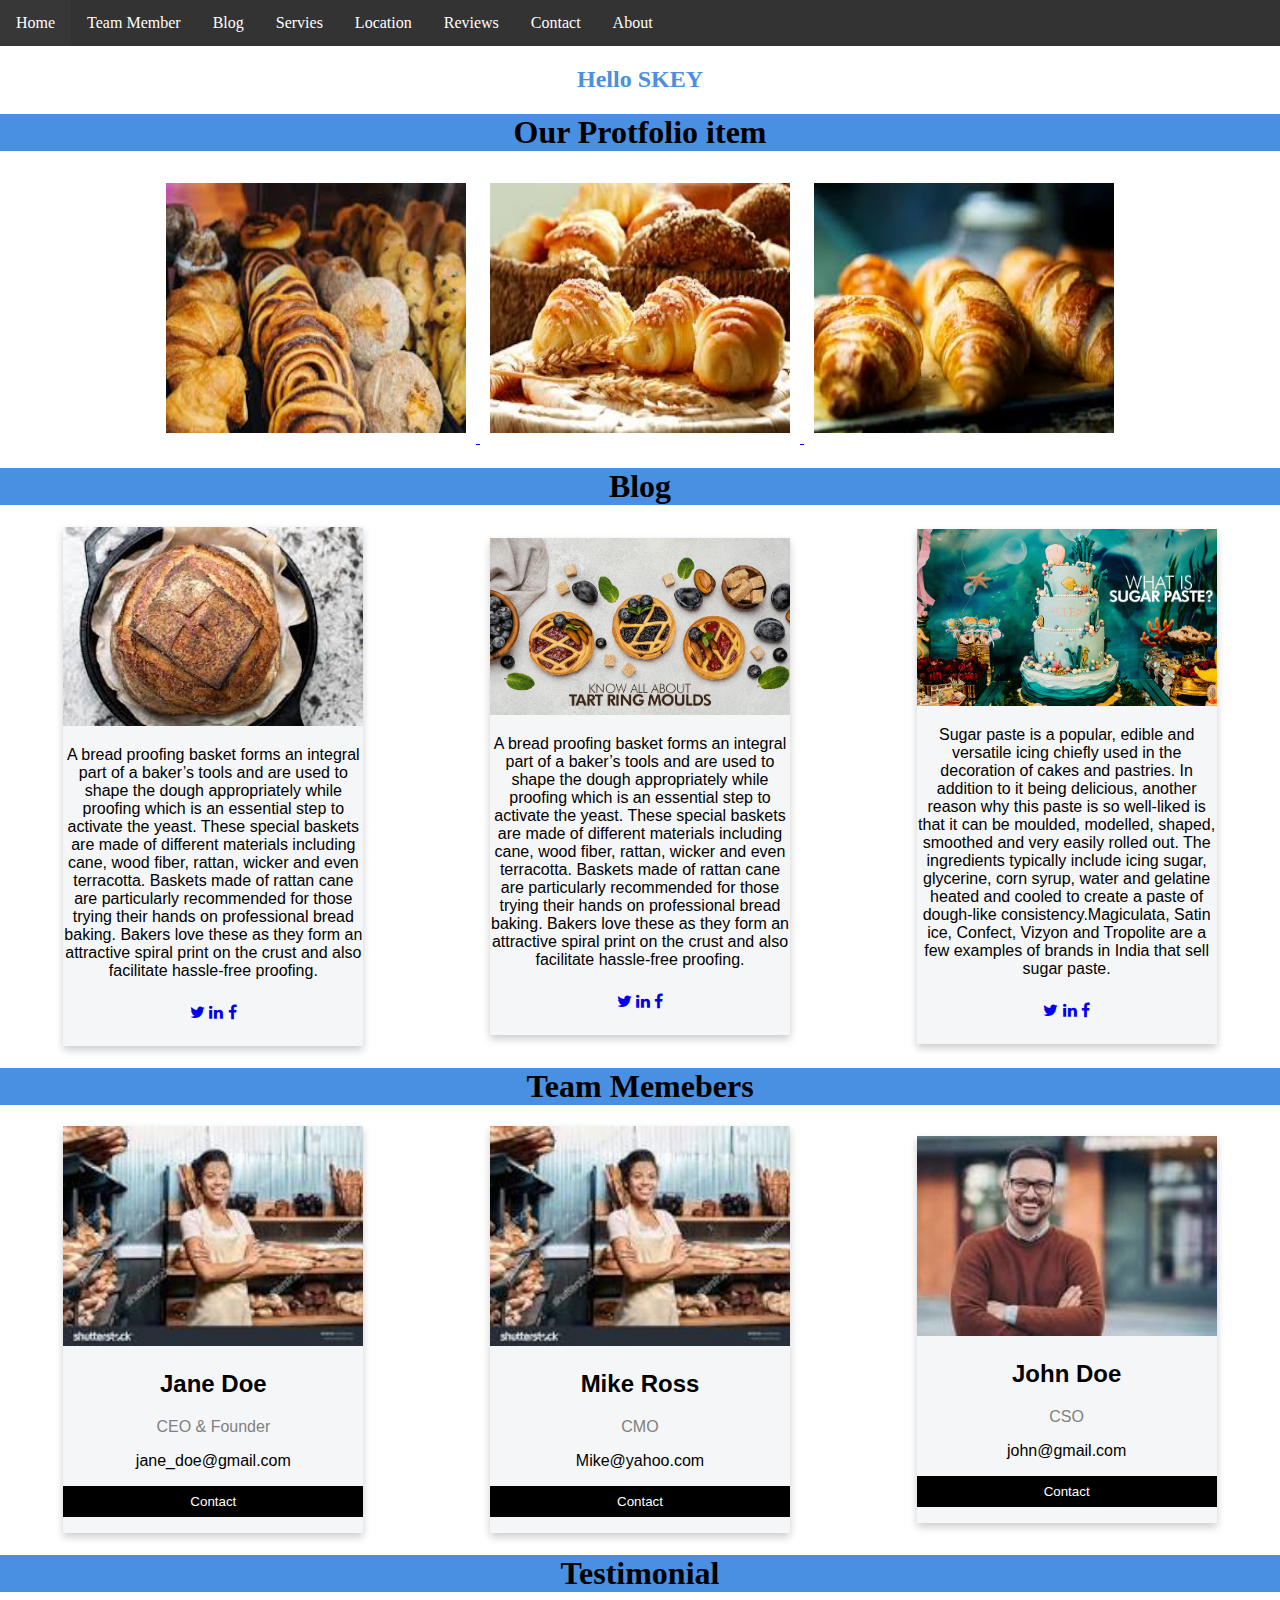
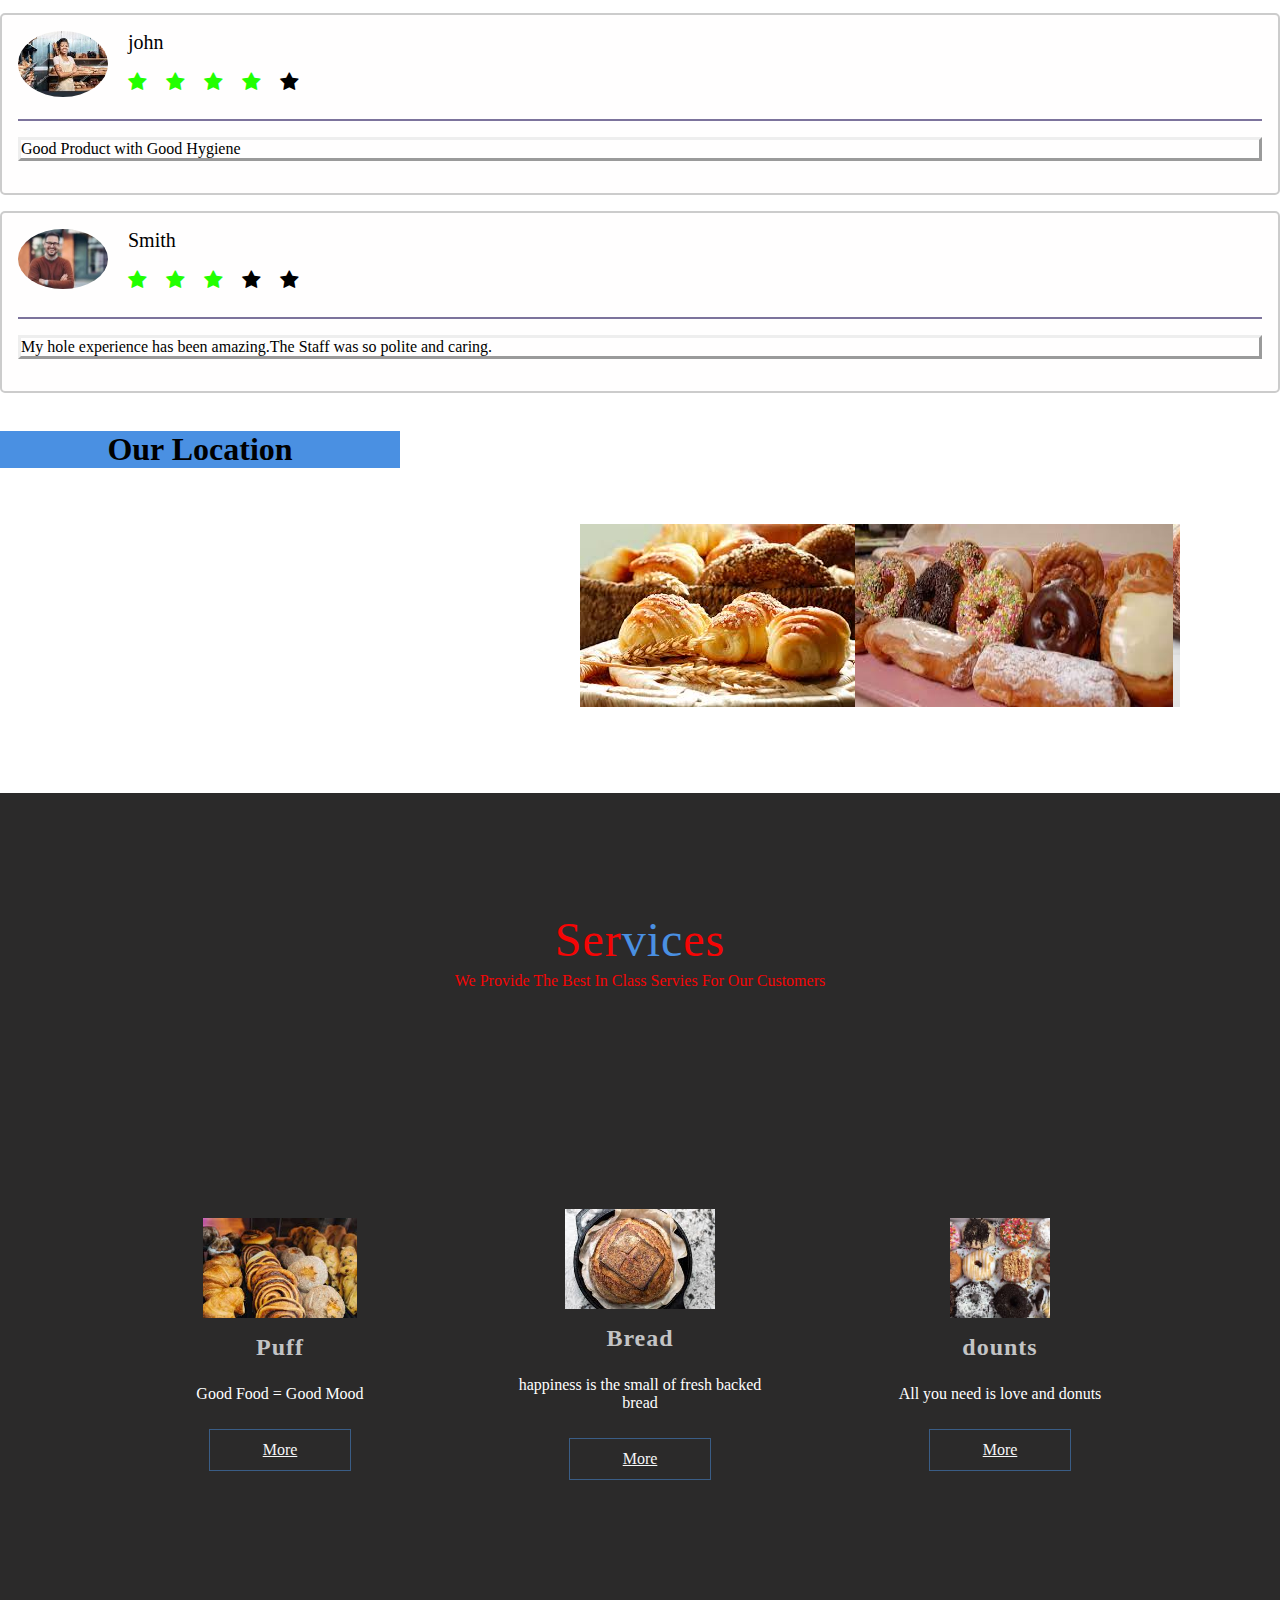
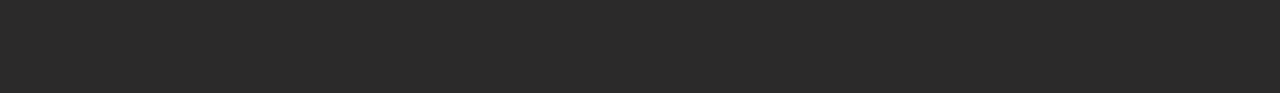
==== index.html @ 7d04612a "changed" ====
<!DOCTYPE html>
<html>
    <head>
        <title>Task 1</title>
        <meta property="og:title" content="bakery" />
        <meta name="description" content="Bakery Website">
        <meta name="keywords" content="HTML,CSS,bakery,puff,bread,dounts">
        <meta name="content" content="bakery,puff,bread,dounts">
        <meta name="viewport" content="width=device-width, initial-scale=1.0">
        <meta property="og:title" content="Bakery" />
        <meta property="og:description" content="Bakery Website" />
        <meta property="og:url" content="https://www.facebook.com/">
        <meta property="og:image"
            content="https://www.google.com/url?sa=i&url=https%3A%2F%2Fwww.bakerykart.com%2Fbaking-world-blog&psig=AOvVaw1qV8MzOr4Lshgkpi6bEdlQ&ust=1676005937783000&source=images&cd=vfe&ved=0CA0QjRxqFwoTCICR0f_Wh_0CFQAAAAAdAAAAABAD"
            />
        <meta property="og:keywords" content="Bakery,Puff,Bread,Dounts">
        <link rel="stylesheet" href="task.css">
        <link rel="stylesheet"
            href="https://cdnjs.cloudflare.com/ajax/libs/font-awesome/4.7.0/css/font-awesome.min.css">
    </head>
    <body>
        <header>
            <div class="navbar">
                <a href="#protfolio">Home</a>
                <a href="#teammember">Team Member</a>
                <div class="dropdown">
                    <button class="dropbtn">Blog
                    </button>
                    <div class="dropdown-content">
                        <a href="blog.html">Create blog</a>
                    </div>
                </div>
                <a href="#services">Servies</a>
                <a href="#location">Location</a>
                <a href="#Testi">Reviews</a>
                <a href="contact.html">Contact</a>
                <div class="dropdown">
                    <button class="dropbtn">About
                    </button>
                    <div class="dropdown-content">
                        <a href="#">Company Profile</a>
                        <a href="#">Guide Profile</a>
                        <a href="#">Rules & Regulation</a>
                    </div>
                </div>
            </div>
        </header>
        <main>
            <h2 style="color:#4a90e2; text-align: center;">Hello SKEY</h2>
            <!-- <img src="1_1.jpg" alt="puff" style="align-items: center;"> -->
            <section class="protfolio" id="protfolio">
                <h1 style="text-align:center;background-color: #4a90e2;">Our
                    Protfolio item</h1>
                <div class="port">
                    <a href="product.html"><img src="1_2.jpg" alt="Puff"
                            width="300" height="250" class="img">
                        <img src="1_1.jpg" alt="Puff" width="300" height="250"
                            class="img">
                        <img src="1_3.jpg" alt="Puff" width="300" height="250"
                            class="img"></a>
                </div>
            </section>
            <section class="blog" id="blog">
                <h1 style="text-align:center;background-color: #4a90e2;">Blog</h1>
                <div class="row">
                    <div class="card">
                        <img src="bread2.jpg" alt="bread" style="width:100%;">
                        <p>A bread proofing basket forms an integral part of a
                            baker’s tools and are used to shape the dough
                            appropriately while proofing which is an essential
                            step to activate the yeast. These special baskets
                            are made of different materials including cane, wood
                            fiber, rattan, wicker and even terracotta. Baskets
                            made of rattan cane are particularly recommended for
                            those trying their hands on professional bread
                            baking. Bakers love these as they form an attractive
                            spiral print on the crust and also facilitate
                            hassle-free proofing.</p>
                        <div style="margin: 24px 0;">
                            <a href="https://twitter.com/"><i class="fa
                                    fa-twitter"></i></a>
                            <a href="https://www.linkedin.com/"><i class="fa
                                    fa-linkedin"></i></a>
                            <a href="https://www.facebook.com/"><i class="fa
                                    fa-facebook"></i></a>
                        </div>
                    </div>

                    <div class="card">
                        <img src="blog.jpg" alt="blog" style="width:100%;">
                        <p>A bread proofing basket forms an integral part of a
                            baker’s tools and are used to shape the dough
                            appropriately while proofing which is an essential
                            step to activate the yeast. These special baskets
                            are made of different materials including cane, wood
                            fiber, rattan, wicker and even terracotta. Baskets
                            made of rattan cane are particularly recommended for
                            those trying their hands on professional bread
                            baking. Bakers love these as they form an attractive
                            spiral print on the crust and also facilitate
                            hassle-free proofing.</p>
                        <div style="margin: 24px 0;">
                            <a href="https://twitter.com/"><i class="fa
                                    fa-twitter"></i></a>
                            <a href="https://www.linkedin.com/"><i class="fa
                                    fa-linkedin"></i></a>
                            <a href="https://www.facebook.com/"><i class="fa
                                    fa-facebook"></i></a>
                        </div>
                    </div>
                    <div class="card">
                        <img src="blog2.jpg" alt="blog" style="width:100%;">
                        <p>Sugar paste is a popular, edible and versatile icing
                            chiefly used in the decoration of cakes and
                            pastries. In addition to it being delicious, another
                            reason why this paste is so well-liked is that it
                            can be moulded, modelled, shaped, smoothed and very
                            easily rolled out. The ingredients typically include
                            icing sugar, glycerine, corn syrup, water and
                            gelatine heated and cooled to create a paste of
                            dough-like consistency.Magiculata, Satin ice,
                            Confect, Vizyon and Tropolite are a few examples of
                            brands in India that sell sugar paste.</p>
                        <div style="margin: 24px 0;">
                            <a href="https://twitter.com/"><i class="fa
                                    fa-twitter"></i></a>
                            <a href="https://www.linkedin.com/"><i class="fa
                                    fa-linkedin"></i></a>
                            <a href="https://www.facebook.com/"><i class="fa
                                    fa-facebook"></i></a>
                        </div>
                    </div>
                </div>
            </section>
            <section class="teammember" id="teammember">
                <h1 style="text-align:center;background-color: #4a90e2;">Team
                    Memebers</h1>
                <div class="row">
                    <div class="card">
                        <img src="women.jpg" alt="Jane" style="width:100%">
                        <h2>Jane Doe</h2>
                        <p class="title">CEO & Founder</p>
                        <p>jane_doe@gmail.com</p>
                        <p><button class="t-btn">Contact</button></p>
                    </div>

                    <div class="card">
                        <img src="women.jpg" alt="Mike" style="width:100%">
                        <h2>Mike Ross</h2>
                        <p class="title">CMO</p>
                        <p>Mike@yahoo.com</p>
                        <p><button class="t-btn">Contact</button></p>
                    </div>

                    <div class="card">
                        <img src="men.jpg" alt="John" style="width:100%">
                        <h2>John Doe</h2>
                        <p class="title">CSO</p>
                        <p>john@gmail.com</p>
                        <p><button class="t-btn">Contact</button></p>
                    </div>
                </div>
            </section>

            <section class="Testi" id="Testi">
                <h1 style="text-align:center;background-color: #4a90e2;">Testimonial</h1>
                <div class="testi">
                    <img src="women.jpg" alt="Avatar" style="width:90px">
                    <span class="rating">john</span>
                    <br><br>
                    <span class="fa fa-star checked"></span>
                    <span class="fa fa-star checked"></span>
                    <span class="fa fa-star checked"></span>
                    <span class="fa fa-star checked"></span>
                    <span class="fa fa-star"></span><br><br><hr
                        style="border-color: rgb(124, 115, 156);border-style:
                        solid;">
                    <p style="border-style: outset">Good Product with Good
                        Hygiene</p>
                </div>

                <div class="testi">
                    <img src="men.jpg" alt="Avatar" style="width:90px">
                    <span class="rating">Smith</span>
                    <br><br>
                    <span class="fa fa-star checked"></span>
                    <span class="fa fa-star checked"></span>
                    <span class="fa fa-star checked"></span>
                    <span class="fa fa-star"></span>
                    <span class="fa fa-star"></span><br><br><hr
                        style="border-color: rgb(124, 115, 156);border-style:
                        solid;border-width: 1px;">
                    <p style="border-style: outset">My hole experience has been
                        amazing.The Staff was so polite and caring.</p>
                </div>
            </section>

            <section id="location">
                <div class="locationheder">
                    <div class="location">
                        <h1 style="text-align:center;background-color:
                            #4a90e2;">Our Location</h1>
                        <iframe
                            src="https://www.google.com/maps/embed?pb=!1m18!1m12!1m3!1d3672.304064394286!2d72.52210691419553!3d23.012605322477015!2m3!1f0!2f0!3f0!3m2!1i1024!2i768!4f13.1!3m3!1m2!1s0x395e85310732d9ad%3A0x40d8c324e10e363a!2sShubhKey%20Infotech!5e0!3m2!1sen!2sin!4v1675752903800!5m2!1sen!2sin"
                            width="400" height="300" style="border:0;"
                            allowfullscreen="" loading="lazy"
                            referrerpolicy="no-referrer-when-downgrade"></iframe>
                    </div>
                    <div id="slidshow">
                        <div id="slidebox">
                            <div class="slideing">
                                <img src="1_1.jpg" alt="" class="slideing" />
                                <img src="donuts1.jpg" alt="" class="slideing"
                                    />
                                <img src="bread1.jpg" alt="" class="slideing" />
                                <img src="donuts3.jpg" alt="" class="slideing"
                                    />
                                <img src="1_3.jpg" alt="" class="slideing" />
                                <img src="1_1.jpg" alt="" class="slideing" />
                                <img src="donuts1.jpg" alt="" class="slideing"
                                    />
                                <img src="bread1.jpg" alt="" class="slideing" />
                                <img src="donuts3.jpg" alt="" class="slideing"
                                    />
                                <img src="1_3.jpg" alt="" class="slideing" />
                            </div>
                        </div>
                    </div>
                </div>
            </section>

            <div class="footer">
                <section class="services" id="services">
                    <!--heading---------------->
                    <div class="s-heading">
                        <h1>Ser<font color="#4a90e2">vic</font>es</h1>
                        <p>We Provide The Best In Class Servies For Our
                            Customers</p>
                    </div>
                    <!--services-box-container------------------->
                    <div class="s-box-container">
                        <!-- card1 -->
                        <div class="s-box">
                            <img alt="1" src="1_2.jpg" />
                            <h1>Puff</h1>
                            <p>Good Food = Good Mood</p>
                            <a class="s-btn" href="#">More</a>
                        </div>
                        <!-- card2	 -->
                        <div class="s-box">
                            <img alt="2" src="bread2.jpg" />
                            <h1>Bread</h1>
                            <p>happiness is the small of fresh backed bread</p>
                            <a class="s-btn" href="#">More</a>
                        </div>
                        <!-- card3 -->
                        <div class="s-box">
                            <img alt="3" src="donuts2.jpg" />
                            <h1>dounts</h1>
                            <p>All you need is love and donuts</p>
                            <a class="s-btn" href="#">More</a>
                        </div>
                    </div>
                </section>
            </div>
        </main>
    </body>

</html>
---- task.css ----
body{
  margin: 0%;
  padding : 0%;
}
@media only screen and(min-width: 601px) {
.main {
    width: 100%;
}
}
@media  only screen and (max-width: 600px) {
  .main {
      width: 50%;
  }
  }
/* header */
.navbar {
  overflow: hidden;
  background-color: #333;
  }

  .navbar a {
  float:left;
  font-size: 16px;
  color: white;
  text-align: center;
  padding: 14px 16px;
  text-decoration: none;
  }

  .dropdown {
  float: left;
  overflow: hidden;
  }

  .dropdown .dropbtn {
  font-size: 16px;  
  border: none;
  outline: none;
  color: white;
  padding: 14px 16px;
  background-color: inherit;
  font-family: inherit;
  margin: 0;
  }

  /* bgcolor on hover */
  .navbar a:hover, .dropdown:hover .dropbtn {
  background-color: rgb(55, 55, 55);
  }

  .dropdown-content {
  display: none;
  position: absolute;
  background-color: #f9f9f9;
  min-width: 160px;
  box-shadow: 0px 8px 16px 0px rgba(0,0,0,0.2);
  z-index: 0;
  }

  .dropdown-content a {
  float: none;
  color: black;
  padding: 12px 16px;
  text-decoration: none;
  display: block;
  text-align: left;
  }

  .dropdown-content a:hover {
  background-color: #ddd;
  }

  .dropdown:hover .dropdown-content {
  display: block;
  }

  .locationheder{
    display: flex;
  }
/* protfolio */

.port {
  display: flex;
  justify-content: center;
}

.img{
  margin: 10px;
}
/* slider */

#slideshow{
  background-color: rgb(242, 255, 0);
  width: 100%;
  height: 100%;
  align-items: center;
}
#slidebox{
  align-items: center;
  height: 300px;
  width: 600px;
  position: relative;
  bottom: 10%;
  top: 30%;
  left:30%;
  overflow: hidden;
  margin-bottom: 0px;
  
}
.slideing{
  display: flex;
  animation: slideing 10s infinite ;
}
@keyframes slideing {
  0%{
      transform: translateX(0);
  }
  25%{
      transform: translateX(-25%);
  }
  50%{
      transform: translateX(-50%);
  }
  75%{
      transform: translateX(-100%);
  }
  100%{
      transform: translateX(-150%);
  }
}

/* blog */
.blog{
  box-sizing:border-box;
  height: 100%;
  width: 100%;
}
/* Team Member */
.teammember{
  box-sizing:border-box;
}
.card{
  width: 300px;
  margin: 10px;
  align-items: center;
  background-color: #f5f6f7;
}
.row{
  display: flex;
  justify-content: center;
}
.title {
color: grey;
}
.t-btn {
border: none;
outline: 0;
display: inline-block;
padding: 8px;
color: white;
background-color: #000;
text-align: center;
cursor: pointer;
width: 100%;
}
.t-btn:hover {
background-color: #555;
}

/* testi */
.rating {
  font-size: 25px;
  margin-right: 25px;
}

.fa {
  font-size: 25px;
}

.checked {
  color: rgb(34, 255, 0);
}
.testi {
border: 2px solid #ccc;
background-color: #fffefe;
border-radius: 5px;
padding: 16px;
margin: 16px 0
}

.testi::after {
content: "";
clear: both;
display: table;
}

.testi img {
float: left;
margin-right: 20px;
border-radius: 50%;
}

.testi span {
font-size: 20px;
margin-right: 15px;
}

/* footer */

.footer { 
width: 100%;
height: 80px;
background-color: rgb(43, 42, 42);
color: white;
text-align: center;
}
.card {
  box-shadow: 0 4px 8px 0 rgba(0, 0, 0, 0.2);
  max-width: 300px;
  margin: auto;
  text-align: center;
  font-family: arial;
}



/* card view */
.services{
  background-color: rgb(43, 42, 42);
width:100%;
height: 100vh;
display: flex;
flex-direction: column;
justify-content: space-evenly;
align-items: center;
}
.s-heading{
text-align:center;
}
.s-heading h1{
color:#f50505;
font-size: 3rem;
font-weight: 400;
letter-spacing: 1px;
margin: 0px;
}
.s-heading p{
color:#f50505;
font-size: 1rem;
margin: 5px;
text-align: center;
}
.s-box-container{
width:100%;
display: flex;
justify-content: center;
align-items: center;
}
.s-box{
display:flex;
flex-direction: column;
justify-content: center;
align-items: center;
border-radius: 10px;
width:300px;
padding: 20px 25px;
height: 400px;
box-sizing: border-box;
margin: 30px;
position: relative;
}
.s-box img{
height: 100px;
}
.s-box h1{
color:#c3c4c5;
letter-spacing: 1px;
font-size: 1.5rem;
margin-bottom: 8px;

}
.s-box p{
color:"#4a90e2";
text-align: center;
}
.s-btn{
width: 140px;
height: 40px;
border:1px solid rgba(74,144,226,0.50);
display: flex;
justify-content: center;
align-items: center;
color:#f5f6f7;
margin-top:10px; 
}
.s-box:hover{
box-shadow: 2px 2px 30px rgba(47, 47, 47, 0.975); 
}
.s-btn:hover{
background-color:#4a90e2;
color:#FFFFFF;
}
.s-box:hover .bar{
display: block;
}
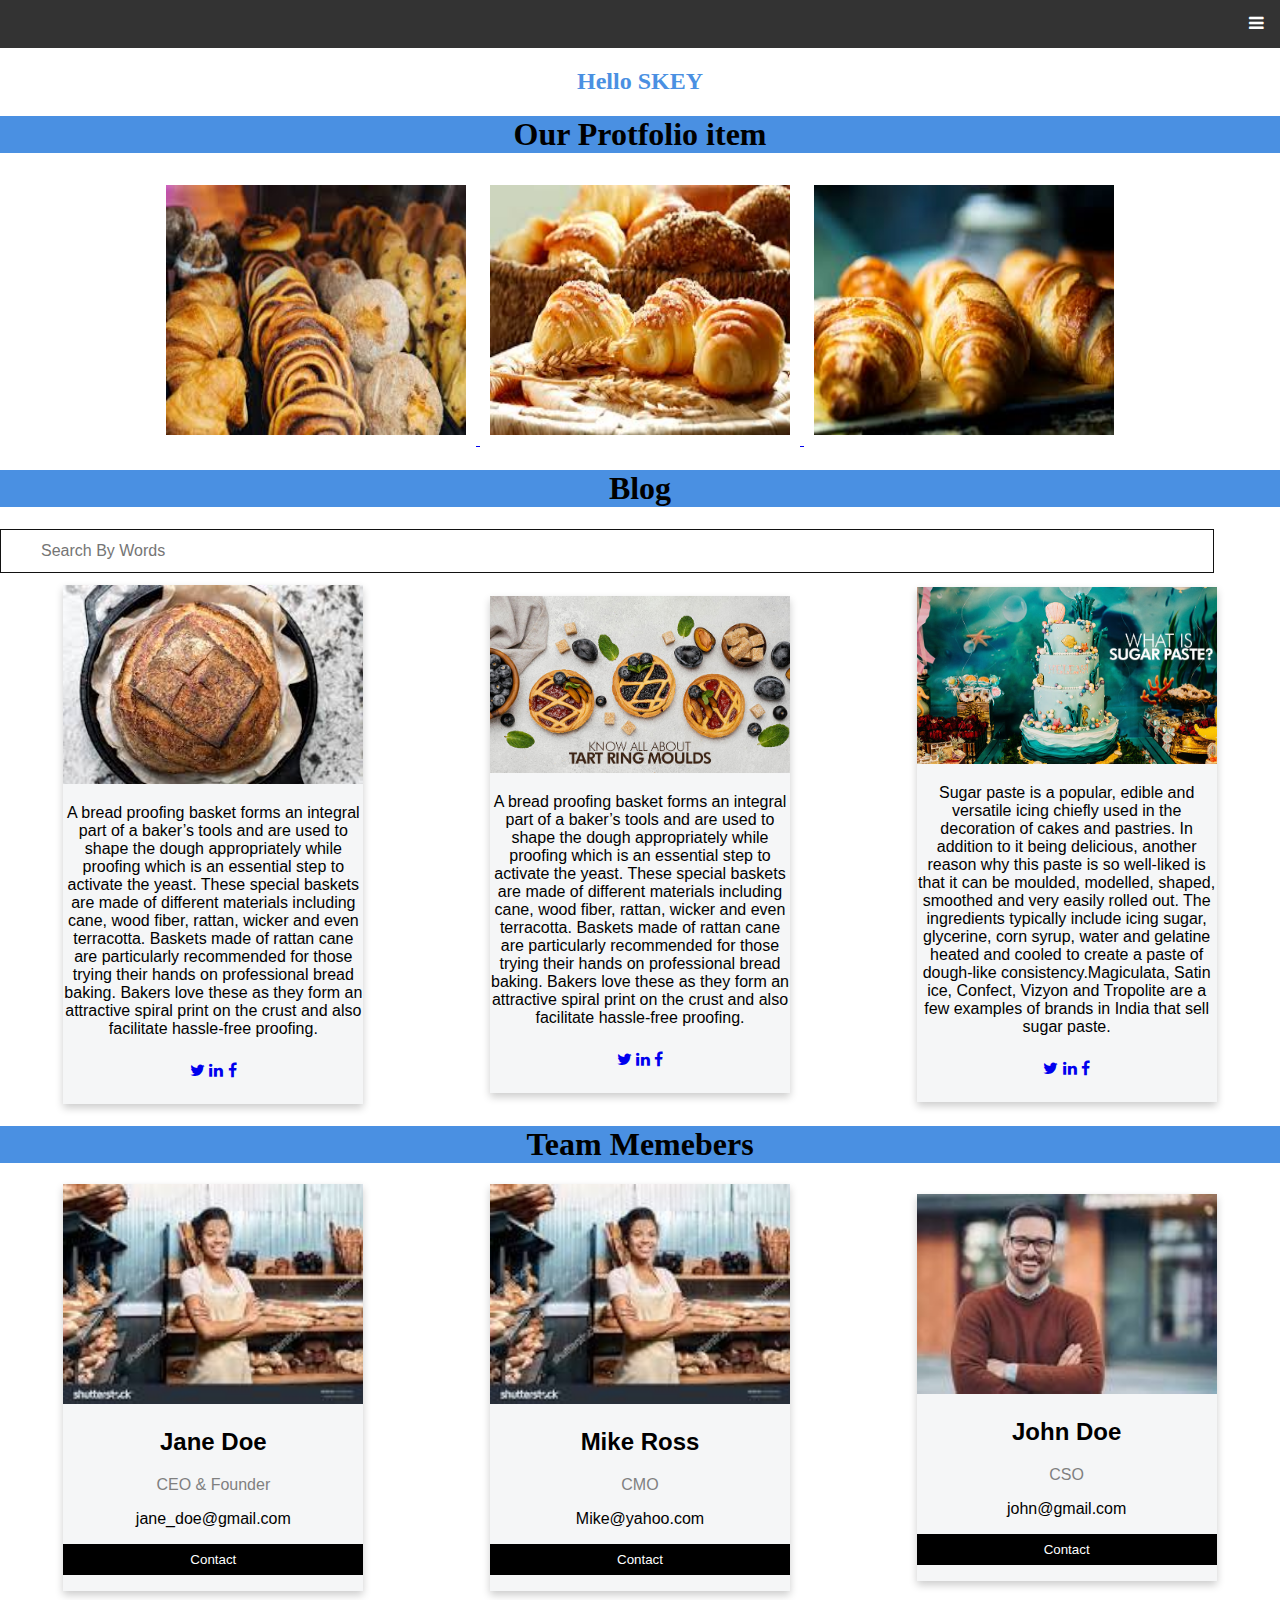
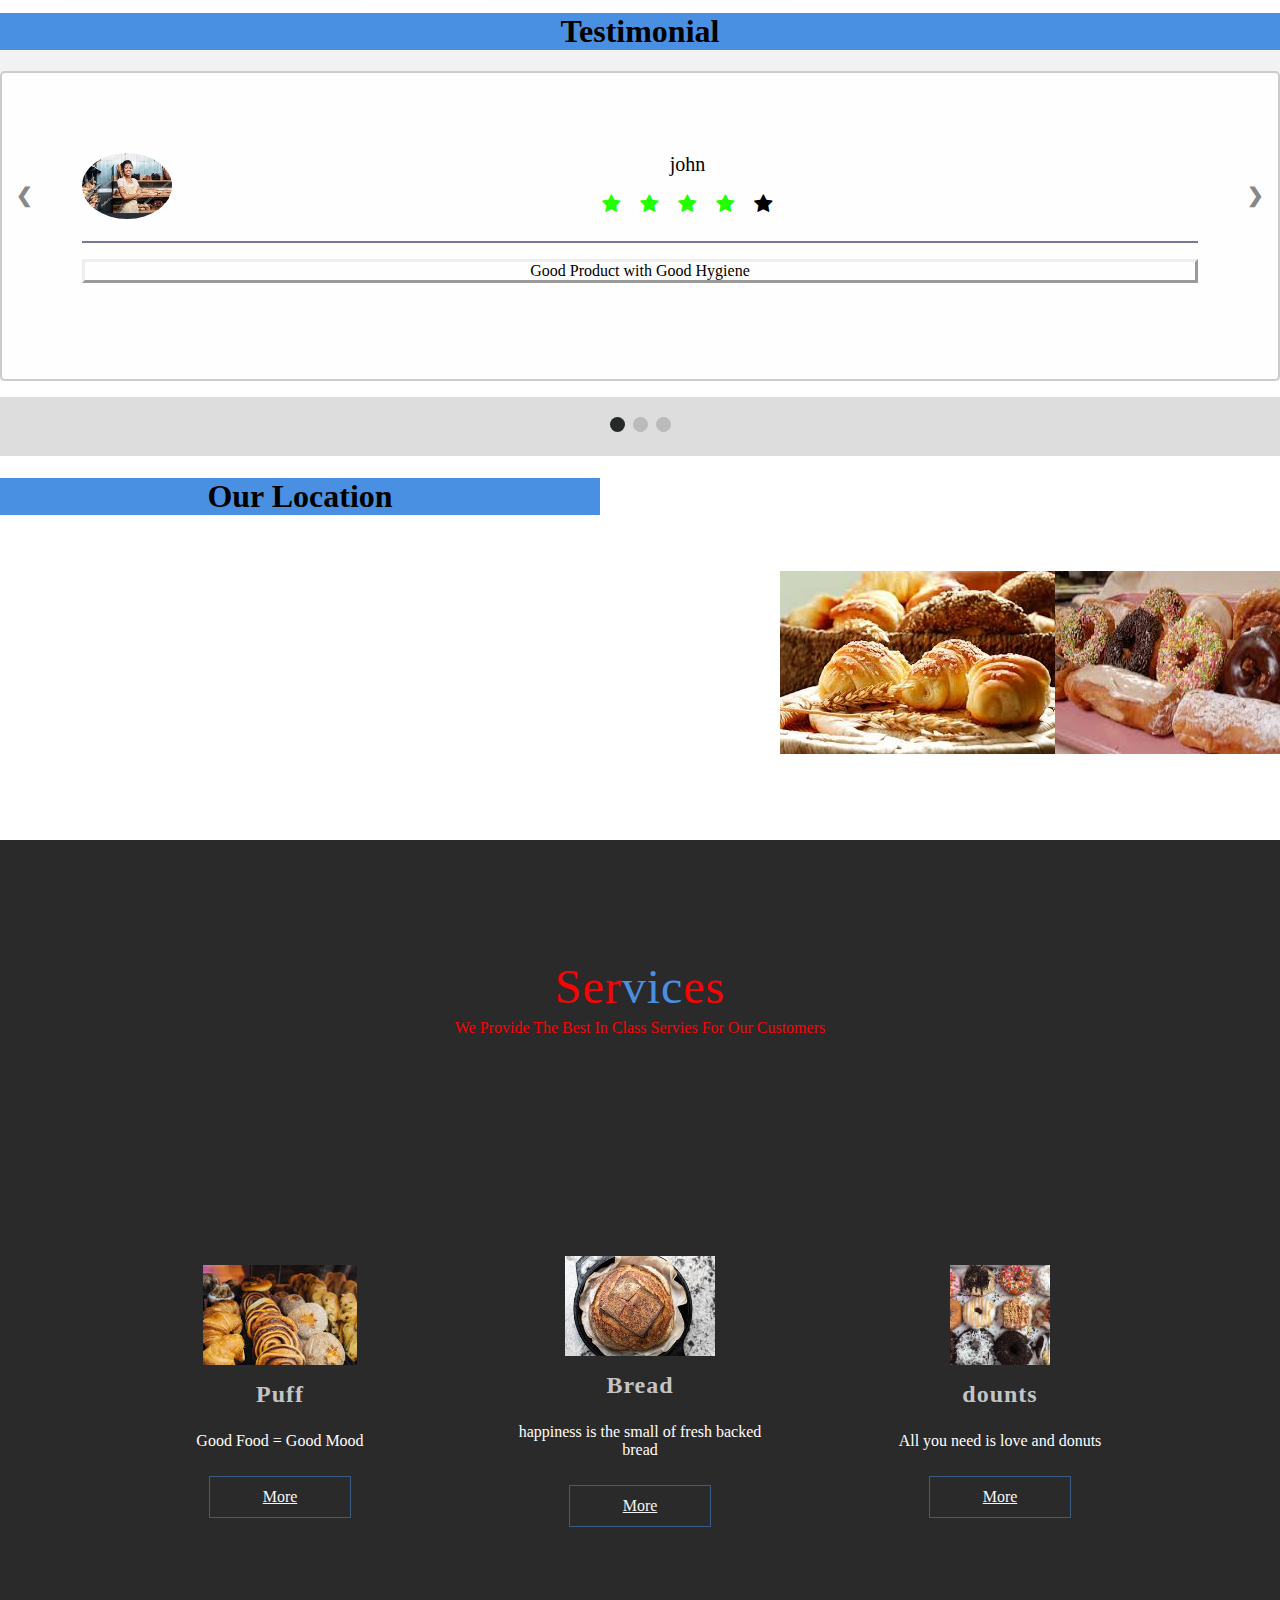
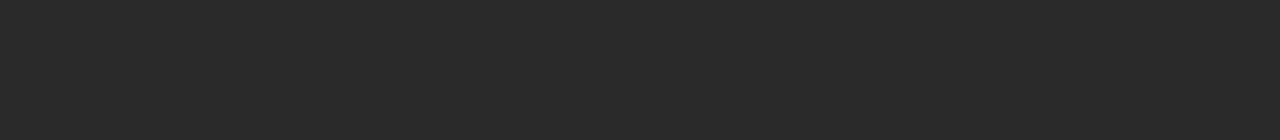
==== commit 97e82f2e: "Update js" ====
--- a/index.html
+++ b/index.html
@@ -20,60 +20,79 @@
     </head>
     <body>
         <header>
-            <div class="navbar">
-                <a href="#protfolio">Home</a>
-                <a href="#teammember">Team Member</a>
-                <div class="dropdown">
-                    <button class="dropbtn">Blog
-                    </button>
-                    <div class="dropdown-content">
-                        <a href="blog.html">Create blog</a>
-                    </div>
-                </div>
-                <a href="#services">Servies</a>
-                <a href="#location">Location</a>
-                <a href="#Testi">Reviews</a>
-                <a href="contact.html">Contact</a>
-                <div class="dropdown">
-                    <button class="dropbtn">About
-                    </button>
-                    <div class="dropdown-content">
-                        <a href="#">Company Profile</a>
-                        <a href="#">Guide Profile</a>
-                        <a href="#">Rules & Regulation</a>
-                    </div>
+            <div class="mobile-container">
+                <div class="navbar">
+                    <div id="myLinks">
+                        <a href="#protfolio">Home</a>
+                        <a href="#teammember">Team Member</a>
+                        <div class="dropdown">
+                            <button onclick="show_hide()" class="navbutton">Blog</button>
+                            <div id="list-items">
+                                <a href="blog.html">Create blog</a>
+                            </div>
+                        </div>
+                        <a href="#services">Servies</a>
+                        <a href="#location">Location</a>
+                        <a href="#Testi">Reviews</a>
+                        <a href="contact.html">Contact</a>
+                        <div class="dropdown">
+                            <button class="dropbtn">About
+                            </button>
+                            <div id="myDropdown" class="dropdown-content">
+                                <a href="#">Company Profile</a>
+                                <a href="#">Guide Profile</a>
+                                <a href="#">Rules & Regulation</a>
+                            </div>
+                        </div>
+                    </div>
+                    <a href="javascript:void(0);" class="icon"
+                        onclick="hamburger()">
+                        <i class="fa fa-bars"></i>
+                    </a>
                 </div>
             </div>
         </header>
         <main>
             <h2 style="color:#4a90e2; text-align: center;">Hello SKEY</h2>
-            <!-- <img src="1_1.jpg" alt="puff" style="align-items: center;"> -->
             <section class="protfolio" id="protfolio">
                 <h1 style="text-align:center;background-color: #4a90e2;">Our
                     Protfolio item</h1>
                 <div class="port">
-                    <a href="product.html"><img src="1_2.jpg" alt="Puff"
+                    <a href="product.html"><img src="img/1_2.jpg" alt="Puff"
                             width="300" height="250" class="img">
-                        <img src="1_1.jpg" alt="Puff" width="300" height="250"
+                        <img src="img/1_1.jpg" alt="Puff" width="300"
+                            height="250"
                             class="img">
-                        <img src="1_3.jpg" alt="Puff" width="300" height="250"
+                        <img src="img/1_3.jpg" alt="Puff" width="300"
+                            height="250"
                             class="img"></a>
                 </div>
             </section>
             <section class="blog" id="blog">
                 <h1 style="text-align:center;background-color: #4a90e2;">Blog</h1>
+                <input type="text" id="myInput" onkeyup="search()"
+                    placeholder="Search By Words" title="Search">
                 <div class="row">
                     <div class="card">
-                        <img src="bread2.jpg" alt="bread" style="width:100%;">
-                        <p>A bread proofing basket forms an integral part of a
+                        <img src="img/bread2.jpg" alt="bread"
+                            style="width:100%;">
+                        <p id="search">A bread proofing basket forms an
+                            integral
+                            part of a
                             baker’s tools and are used to shape the dough
-                            appropriately while proofing which is an essential
-                            step to activate the yeast. These special baskets
-                            are made of different materials including cane, wood
-                            fiber, rattan, wicker and even terracotta. Baskets
-                            made of rattan cane are particularly recommended for
+                            appropriately while proofing which is an
+                            essential
+                            step to activate the yeast. These special
+                            baskets
+                            are made of different materials including cane,
+                            wood
+                            fiber, rattan, wicker and even terracotta.
+                            Baskets
+                            made of rattan cane are particularly recommended
+                            for
                             those trying their hands on professional bread
-                            baking. Bakers love these as they form an attractive
+                            baking. Bakers love these as they form an
+                            attractive
                             spiral print on the crust and also facilitate
                             hassle-free proofing.</p>
                         <div style="margin: 24px 0;">
@@ -87,16 +106,25 @@
                     </div>
 
                     <div class="card">
-                        <img src="blog.jpg" alt="blog" style="width:100%;">
-                        <p>A bread proofing basket forms an integral part of a
+                        <img src="img/blog.jpg" alt="blog"
+                            style="width:100%;">
+                        <p id="search">A bread proofing basket forms an
+                            integral
+                            part of a
                             baker’s tools and are used to shape the dough
-                            appropriately while proofing which is an essential
-                            step to activate the yeast. These special baskets
-                            are made of different materials including cane, wood
-                            fiber, rattan, wicker and even terracotta. Baskets
-                            made of rattan cane are particularly recommended for
+                            appropriately while proofing which is an
+                            essential
+                            step to activate the yeast. These special
+                            baskets
+                            are made of different materials including cane,
+                            wood
+                            fiber, rattan, wicker and even terracotta.
+                            Baskets
+                            made of rattan cane are particularly recommended
+                            for
                             those trying their hands on professional bread
-                            baking. Bakers love these as they form an attractive
+                            baking. Bakers love these as they form an
+                            attractive
                             spiral print on the crust and also facilitate
                             hassle-free proofing.</p>
                         <div style="margin: 24px 0;">
@@ -109,17 +137,24 @@
                         </div>
                     </div>
                     <div class="card">
-                        <img src="blog2.jpg" alt="blog" style="width:100%;">
-                        <p>Sugar paste is a popular, edible and versatile icing
+                        <img src="img/blog2.jpg" alt="blog"
+                            style="width:100%;">
+                        <p id="search">Sugar paste is a popular, edible and
+                            versatile icing
                             chiefly used in the decoration of cakes and
-                            pastries. In addition to it being delicious, another
-                            reason why this paste is so well-liked is that it
-                            can be moulded, modelled, shaped, smoothed and very
-                            easily rolled out. The ingredients typically include
+                            pastries. In addition to it being delicious,
+                            another
+                            reason why this paste is so well-liked is that
+                            it
+                            can be moulded, modelled, shaped, smoothed and
+                            very
+                            easily rolled out. The ingredients typically
+                            include
                             icing sugar, glycerine, corn syrup, water and
                             gelatine heated and cooled to create a paste of
                             dough-like consistency.Magiculata, Satin ice,
-                            Confect, Vizyon and Tropolite are a few examples of
+                            Confect, Vizyon and Tropolite are a few examples
+                            of
                             brands in India that sell sugar paste.</p>
                         <div style="margin: 24px 0;">
                             <a href="https://twitter.com/"><i class="fa
@@ -137,7 +172,8 @@
                     Memebers</h1>
                 <div class="row">
                     <div class="card">
-                        <img src="women.jpg" alt="Jane" style="width:100%">
+                        <img src="img/women.jpg" alt="Jane"
+                            style="width:100%">
                         <h2>Jane Doe</h2>
                         <p class="title">CEO & Founder</p>
                         <p>jane_doe@gmail.com</p>
@@ -145,7 +181,8 @@
                     </div>
 
                     <div class="card">
-                        <img src="women.jpg" alt="Mike" style="width:100%">
+                        <img src="img/women.jpg" alt="Mike"
+                            style="width:100%">
                         <h2>Mike Ross</h2>
                         <p class="title">CMO</p>
                         <p>Mike@yahoo.com</p>
@@ -153,7 +190,8 @@
                     </div>
 
                     <div class="card">
-                        <img src="men.jpg" alt="John" style="width:100%">
+                        <img src="img/men.jpg" alt="John"
+                            style="width:100%">
                         <h2>John Doe</h2>
                         <p class="title">CSO</p>
                         <p>john@gmail.com</p>
@@ -162,10 +200,11 @@
                 </div>
             </section>
 
-            <section class="Testi" id="Testi">
+            <div class="slideshow-container">
                 <h1 style="text-align:center;background-color: #4a90e2;">Testimonial</h1>
                 <div class="testi">
-                    <img src="women.jpg" alt="Avatar" style="width:90px">
+                    <img src="img/women.jpg" alt="Avatar"
+                        style="width:90px">
                     <span class="rating">john</span>
                     <br><br>
                     <span class="fa fa-star checked"></span>
@@ -173,14 +212,15 @@
                     <span class="fa fa-star checked"></span>
                     <span class="fa fa-star checked"></span>
                     <span class="fa fa-star"></span><br><br><hr
-                        style="border-color: rgb(124, 115, 156);border-style:
+                        style="border-color: rgb(124, 115,
+                        156);border-style:
                         solid;">
                     <p style="border-style: outset">Good Product with Good
                         Hygiene</p>
                 </div>
 
                 <div class="testi">
-                    <img src="men.jpg" alt="Avatar" style="width:90px">
+                    <img src="img/men.jpg" alt="Avatar" style="width:90px">
                     <span class="rating">Smith</span>
                     <br><br>
                     <span class="fa fa-star checked"></span>
@@ -188,41 +228,83 @@
                     <span class="fa fa-star checked"></span>
                     <span class="fa fa-star"></span>
                     <span class="fa fa-star"></span><br><br><hr
-                        style="border-color: rgb(124, 115, 156);border-style:
+                        style="border-color: rgb(124, 115,
+                        156);border-style:
                         solid;border-width: 1px;">
-                    <p style="border-style: outset">My hole experience has been
+                    <p style="border-style: outset">My hole experience has
+                        been
                         amazing.The Staff was so polite and caring.</p>
                 </div>
-            </section>
-
+
+                <div class="testi">
+                    <img src="img/women2.jpg" alt="Avatar"
+                        style="width:90px"><br><br><br>
+                    <span class="rating">Lena</span>
+                    <br><br>
+                    <span class="fa fa-star checked"></span>
+                    <span class="fa fa-star checked"></span>
+                    <span class="fa fa-star checked"></span>
+                    <span class="fa fa-star checked"></span>
+                    <span class="fa fa-star"></span><br><br><hr
+                        style="border-color: rgb(124, 115,
+                        156);border-style:
+                        solid;">
+                    <p style="border-style: outset">Good Puff Quality</p>
+                </div>
+                <a class="prev" onclick="plusSlides(-1)">❮</a>
+                <a class="next" onclick="plusSlides(1)">❯</a>
+            </div>
+            <div class="dot-container">
+                <span class="dot" onclick="currentSlide(1)"></span>
+                <span class="dot" onclick="currentSlide(2)"></span>
+                <span class="dot" onclick="currentSlide(3)"></span>
+            </div>
+
+            <!-- ------------------------------------------------------------------>
             <section id="location">
                 <div class="locationheder">
                     <div class="location">
                         <h1 style="text-align:center;background-color:
                             #4a90e2;">Our Location</h1>
                         <iframe
-                            src="https://www.google.com/maps/embed?pb=!1m18!1m12!1m3!1d3672.304064394286!2d72.52210691419553!3d23.012605322477015!2m3!1f0!2f0!3f0!3m2!1i1024!2i768!4f13.1!3m3!1m2!1s0x395e85310732d9ad%3A0x40d8c324e10e363a!2sShubhKey%20Infotech!5e0!3m2!1sen!2sin!4v1675752903800!5m2!1sen!2sin"
-                            width="400" height="300" style="border:0;"
+                            src="https://www.google.com/maps/embed?pb=!1m18!1m12!1m3!1d3783.3115689258616!2d73.87774911468829!3d18.514817287412335!2m3!1f0!2f0!3f0!3m2!1i1024!2i768!4f13.1!3m3!1m2!1s0x3bc2c04f2a978d45%3A0x386bee1e06d701ac!2sKayani%20Bakery!5e0!3m2!1sen!2sin!4v1676209412976!5m2!1sen!2sin"
+                            width="600" height="300" style="border:0;"
                             allowfullscreen="" loading="lazy"
                             referrerpolicy="no-referrer-when-downgrade"></iframe>
                     </div>
                     <div id="slidshow">
                         <div id="slidebox">
                             <div class="slideing">
-                                <img src="1_1.jpg" alt="" class="slideing" />
-                                <img src="donuts1.jpg" alt="" class="slideing"
-                                    />
-                                <img src="bread1.jpg" alt="" class="slideing" />
-                                <img src="donuts3.jpg" alt="" class="slideing"
-                                    />
-                                <img src="1_3.jpg" alt="" class="slideing" />
-                                <img src="1_1.jpg" alt="" class="slideing" />
-                                <img src="donuts1.jpg" alt="" class="slideing"
-                                    />
-                                <img src="bread1.jpg" alt="" class="slideing" />
-                                <img src="donuts3.jpg" alt="" class="slideing"
-                                    />
-                                <img src="1_3.jpg" alt="" class="slideing" />
+                                <img src="img/1_1.jpg" alt=""
+                                    class="slideing"
+                                    />
+                                <img src="img/donuts1.jpg" alt=""
+                                    class="slideing"
+                                    />
+                                <img src="img/bread1.jpg" alt=""
+                                    class="slideing" />
+                                <img src="img/donuts3.jpg" alt=""
+                                    class="slideing"
+                                    />
+                                <img src="img/1_3.jpg" alt=""
+                                    class="slideing"
+                                    />
+
+                                <img src="img/1_1.jpg" alt=""
+                                    class="slideing"
+                                    />
+                                <img src="img/donuts1.jpg" alt=""
+                                    class="slideing"
+                                    />
+                                <img src="img/bread1.jpg" alt=""
+                                    class="slideing" />
+                                <img src="img/donuts3.jpg" alt=""
+                                    class="slideing"
+                                    />
+                                <img src="img/1_3.jpg" alt=""
+                                    class="slideing"
+                                    />
+
                             </div>
                         </div>
                     </div>
@@ -241,29 +323,39 @@
                     <div class="s-box-container">
                         <!-- card1 -->
                         <div class="s-box">
-                            <img alt="1" src="1_2.jpg" />
+                            <img alt="1" src="img/1_2.jpg" />
                             <h1>Puff</h1>
                             <p>Good Food = Good Mood</p>
-                            <a class="s-btn" href="#">More</a>
+                            <a class="s-btn" id="moredetail" href="#">More</a>
+                            <div id="myModal" class="modal">
+                                <!-- Modal content -->
+                                <div class="modal-content">
+                                    <span class="close">&times;</span>
+                                    <p>We Serving Puff,Bread,Dounts Every
+                                        Day
+                                        With Good Quality and Hygiene..</p>
+                                </div>
+                            </div>
                         </div>
                         <!-- card2	 -->
                         <div class="s-box">
-                            <img alt="2" src="bread2.jpg" />
+                            <img alt="2" src="img/bread2.jpg" />
                             <h1>Bread</h1>
                             <p>happiness is the small of fresh backed bread</p>
-                            <a class="s-btn" href="#">More</a>
+                            <a class="s-btn" id="moredetail" href="#">More</a>
                         </div>
                         <!-- card3 -->
                         <div class="s-box">
-                            <img alt="3" src="donuts2.jpg" />
+                            <img alt="3" src="img/donuts2.jpg" />
                             <h1>dounts</h1>
                             <p>All you need is love and donuts</p>
-                            <a class="s-btn" href="#">More</a>
+                            <a class="s-btn" id="moredetail" href="#">More</a>
                         </div>
                     </div>
                 </section>
             </div>
         </main>
+        <script src="index.js"></script>
     </body>
 
 </html>--- a/task.css
+++ b/task.css
@@ -16,7 +16,9 @@
 .navbar {
   overflow: hidden;
   background-color: #333;
-  }
+  position: relative;
+  }
+  
 
   .navbar a {
   float:left;
@@ -77,6 +79,44 @@
   .locationheder{
     display: flex;
   }
+
+  /* dropdown button */
+  /* set the size and position of button on web */
+
+  .navbutton {
+    background:inherit;
+    font-family: inherit;
+    color:white;
+    padding: 10px 22px;
+    font-size: 15px;
+    border: none;
+    z-index: 1;
+ }
+
+ .navbutton:hover {
+    background: rgb(95, 94, 94);
+ }
+
+ /* provide css to background of list items */
+
+ #list-items {
+    display: none;
+    position: relative;
+    background-color: white;
+    width: 156.5px;
+ }
+
+ /* provide css to list items */
+
+ #list-items a {
+    display: block;
+    font-size: 15px;
+    background-color: rgb(60, 59, 59);
+    color:white;
+    text-decoration: none;
+    padding: 10px;
+    text-align: center;
+ }
 /* protfolio */
 
 .port {
@@ -204,6 +244,74 @@
 font-size: 20px;
 margin-right: 15px;
 }
+
+
+/* testi slider */
+/* Slideshow container */
+.slideshow-container {
+  position: relative;
+  background: #f1f1f1f1;
+}
+
+/* Slides */
+.testi {
+  display: none;
+  padding: 80px;
+  text-align: center;
+}
+
+/* Next & previous buttons */
+.prev, .next {
+  cursor: pointer;
+  position: absolute;
+  top: 50%;
+  width: auto;
+  margin-top: -30px;
+  padding: 16px;
+  color: #888;
+  font-weight: bold;
+  font-size: 20px;
+  border-radius: 0 3px 3px 0;
+  user-select: none;
+}
+
+/* Position the "next button" to the right */
+.next {
+  position: absolute;
+  right: 0;
+  border-radius: 3px 0 0 3px;
+}
+
+/* On hover, add a black background color with a little bit see-through */
+.prev:hover, .next:hover {
+  background-color: rgba(0,0,0,0.8);
+  color: white;
+}
+
+/* The dot/bullet/indicator container */
+.dot-container {
+    text-align: center;
+    padding: 20px;
+    background: #ddd;
+}
+
+/* The dots/bullets/indicators */
+.dot {
+  cursor: pointer;
+  height: 15px;
+  width: 15px;
+  margin: 0 2px;
+  background-color: #bbb;
+  border-radius: 50%;
+  display: inline-block;
+  transition: background-color 0.6s ease;
+}
+
+/* Add a background color to the active dot/circle */
+.active, .dot:hover {
+  background-color: #717171;
+}
+
 
 /* footer */
 
@@ -305,3 +413,84 @@
 }
 
 
+/* The Modal (background) */
+.modal {
+  display: none; /* Hidden by default */
+  position: fixed; /* Stay in place */
+  z-index: 1; /* Sit on top */
+  padding-top: 100px; /* Location of the box */
+  left: 0;
+  top: 0;
+  width: 100%; /* Full width */
+  height: 100%; /* Full height */
+  overflow: auto; /* Enable scroll if needed */
+  background-color: rgb(0,0,0); /* Fallback color */
+  background-color: rgba(0,0,0,0.4); /* Black w/ opacity */
+}
+
+/* Modal Content */
+.modal-content {
+  background-color: #fd0707;
+  margin: auto;
+  padding: 20px;
+  border: 1px solid #888;
+  width: 80%;
+}
+
+/* The Close Button */
+.close {
+  color: #131313;
+  float: right;
+  font-size: 28px;
+  font-weight: bold;
+}
+
+.close:hover,
+.close:focus {
+  color: #000;
+  text-decoration: none;
+  cursor: pointer;
+}
+
+
+/* search bar for blog */
+
+#myInput {
+  background-position: 10px 12px;
+  background-repeat: no-repeat;
+  width: 90%;
+  align-items: center;
+  font-size: 16px;
+  padding: 12px 20px 12px 40px;
+  border: 1px solid #121212;
+  margin-bottom: 12px;
+}
+/* hamburger */
+.navbar #myLinks {
+  display: none;
+}
+
+.navbar a {
+  float: left;
+  color: white;
+  padding: 14px 16px;
+  text-decoration: none;
+  font-size: 17px;
+}
+
+.navbar a.icon {
+  float: right;
+}
+
+.navbar a:hover {
+  background-color: #ddd;
+  color: black;
+}
+
+.active {
+  background-color: #272928;
+  color: white;
+}
+
+
+
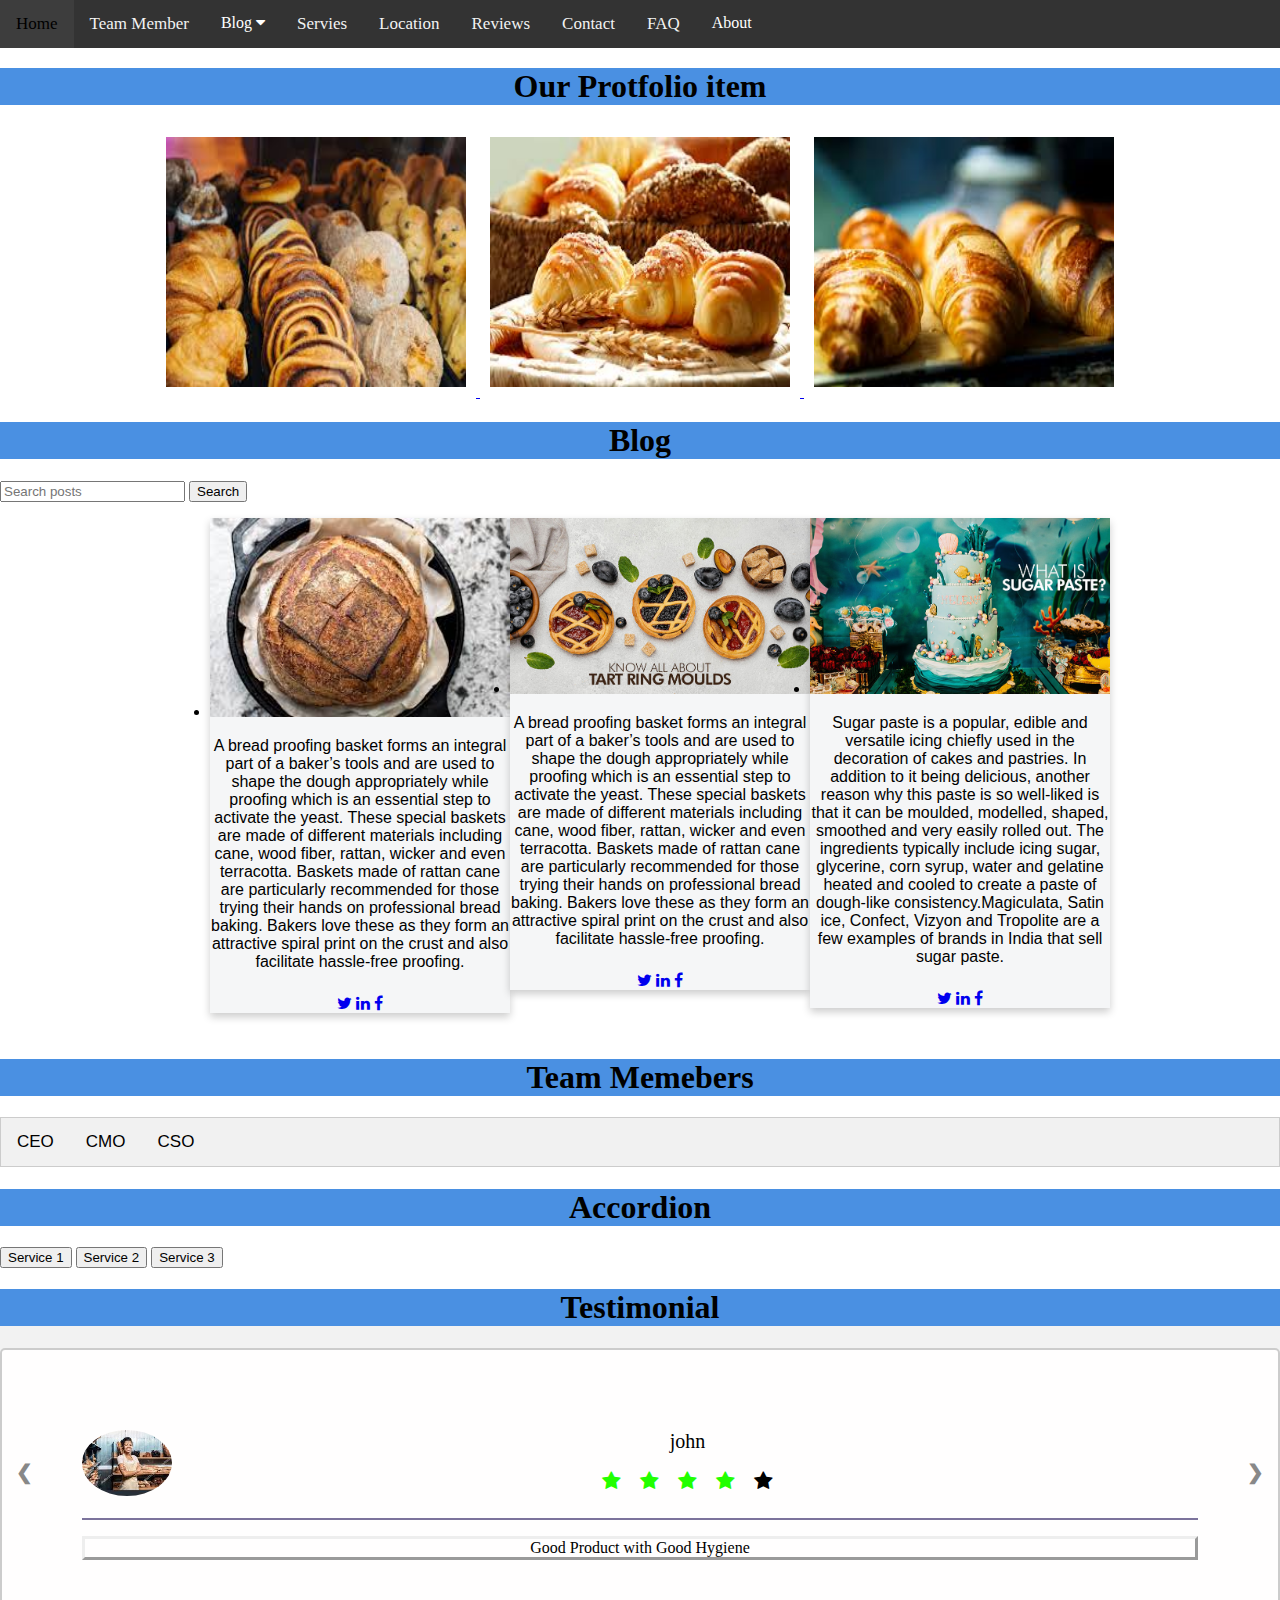
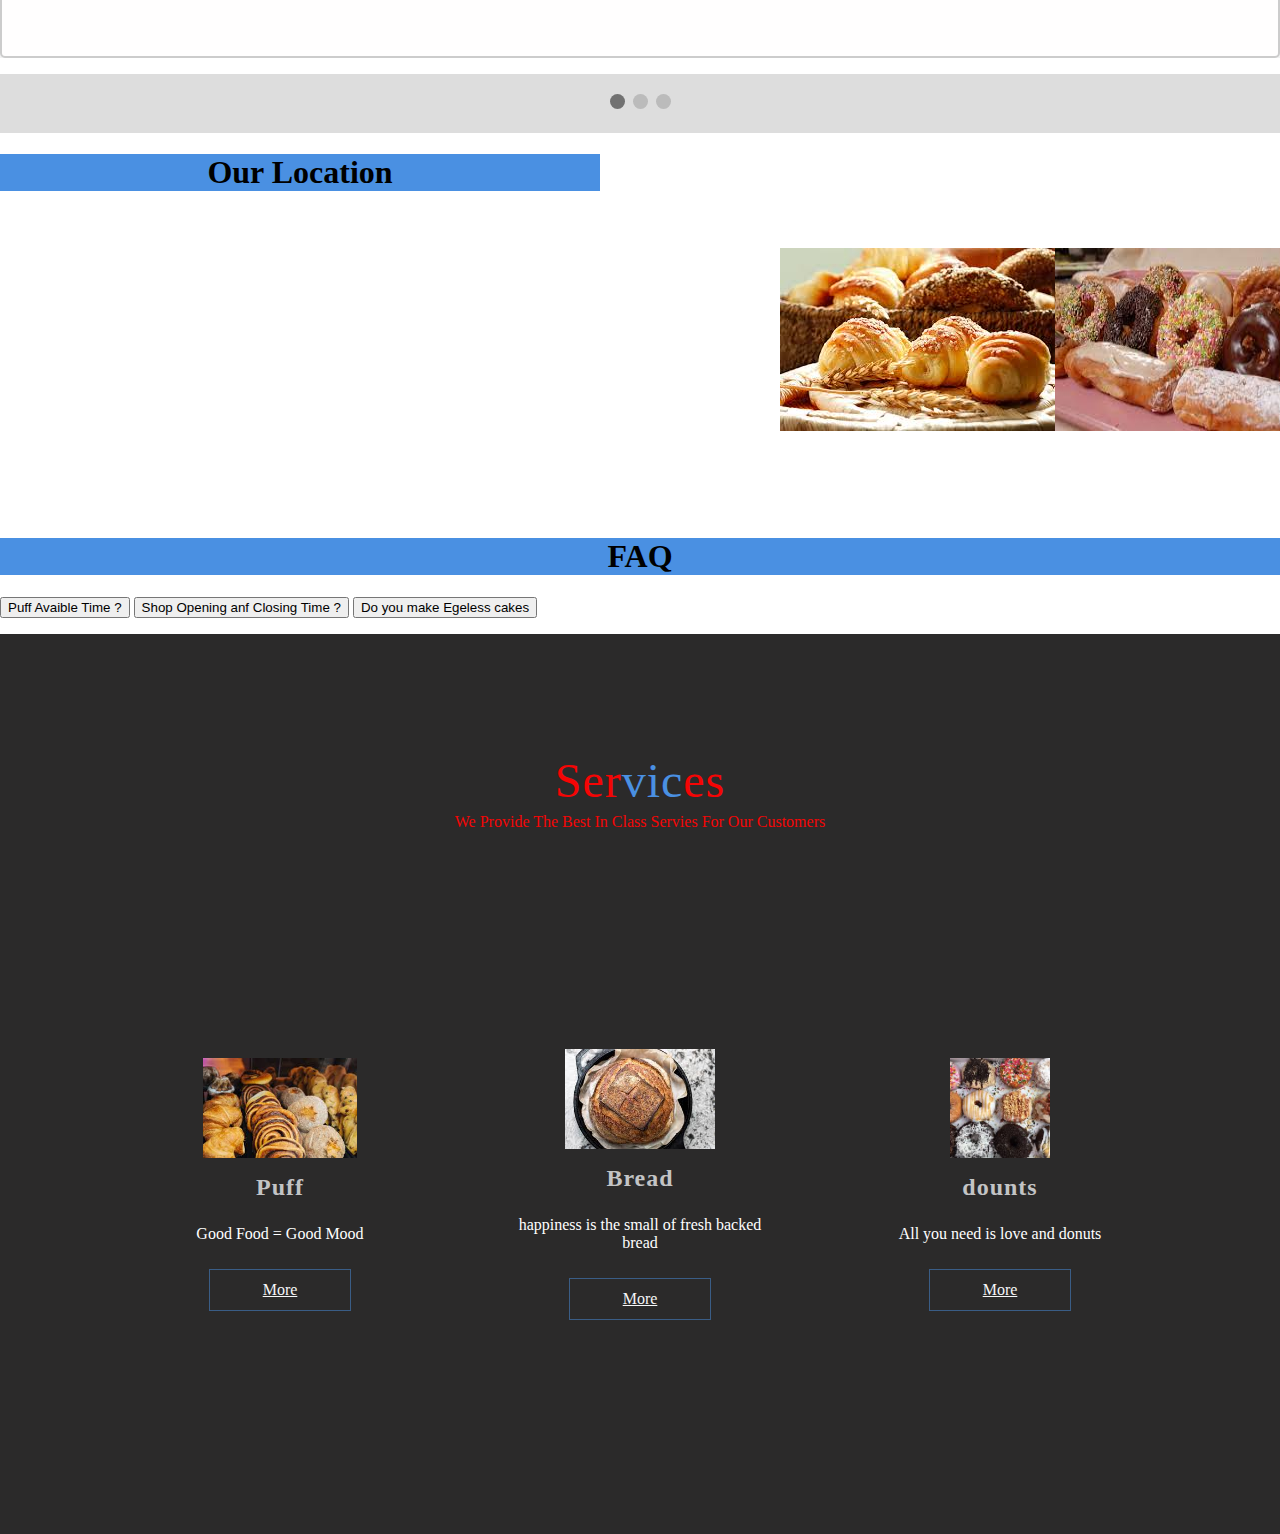
==== commit 9555c251: "Task Js" ====
--- a/index.html
+++ b/index.html
@@ -19,34 +19,33 @@
             href="https://cdnjs.cloudflare.com/ajax/libs/font-awesome/4.7.0/css/font-awesome.min.css">
     </head>
     <body>
-        <header>
-            <div class="mobile-container">
+        <header id="header">
+            <div class="topnav" id="myTopnav">
                 <div class="navbar">
-                    <div id="myLinks">
-                        <a href="#protfolio">Home</a>
-                        <a href="#teammember">Team Member</a>
-                        <div class="dropdown">
-                            <button onclick="show_hide()" class="navbutton">Blog</button>
-                            <div id="list-items">
-                                <a href="blog.html">Create blog</a>
-                            </div>
-                        </div>
-                        <a href="#services">Servies</a>
-                        <a href="#location">Location</a>
-                        <a href="#Testi">Reviews</a>
-                        <a href="contact.html">Contact</a>
-                        <div class="dropdown">
-                            <button class="dropbtn">About
-                            </button>
-                            <div id="myDropdown" class="dropdown-content">
-                                <a href="#">Company Profile</a>
-                                <a href="#">Guide Profile</a>
-                                <a href="#">Rules & Regulation</a>
-                            </div>
-                        </div>
-                    </div>
-                    <a href="javascript:void(0);" class="icon"
-                        onclick="hamburger()">
+                    <a href="#protfolio">Home</a>
+                    <a href="#teammember">Team Member</a>
+                    <div class="dropdown">
+                        <button class="dropbtn" onclick="dropbutton()">Blog  <i class="fa fa-caret-down"></i>
+                        </button>
+                        <div class="dropdown-content" id="myDropdown">
+                            <a href="blog.html">Create blog</a>
+                        </div>
+                    </div>
+                    <a href="#services">Servies</a>
+                    <a href="#location">Location</a>
+                    <a href="#Testi">Reviews</a>
+                    <a href="contact.html">Contact</a>
+                    <a href="#FAQ">FAQ</a>
+                    <div class="dropdownn">
+                        <button class="dropbtnn">About
+                        </button>
+                        <div class="dropdown-contentt">
+                            <a href="#">Company Profile</a>
+                            <a href="#">Guide Profile</a>
+                            <a href="#">Rules & Regulation</a>
+                        </div>
+                    </div>
+                    <a href="javascript:void(0);" class="icon" onclick="hamburger()">
                         <i class="fa fa-bars"></i>
                     </a>
                 </div>
@@ -70,134 +69,170 @@
             </section>
             <section class="blog" id="blog">
                 <h1 style="text-align:center;background-color: #4a90e2;">Blog</h1>
-                <input type="text" id="myInput" onkeyup="search()"
-                    placeholder="Search By Words" title="Search">
-                <div class="row">
-                    <div class="card">
-                        <img src="img/bread2.jpg" alt="bread"
-                            style="width:100%;">
-                        <p id="search">A bread proofing basket forms an
-                            integral
-                            part of a
-                            baker’s tools and are used to shape the dough
-                            appropriately while proofing which is an
-                            essential
-                            step to activate the yeast. These special
-                            baskets
-                            are made of different materials including cane,
-                            wood
-                            fiber, rattan, wicker and even terracotta.
-                            Baskets
-                            made of rattan cane are particularly recommended
-                            for
-                            those trying their hands on professional bread
-                            baking. Bakers love these as they form an
-                            attractive
-                            spiral print on the crust and also facilitate
-                            hassle-free proofing.</p>
-                        <div style="margin: 24px 0;">
-                            <a href="https://twitter.com/"><i class="fa
-                                    fa-twitter"></i></a>
-                            <a href="https://www.linkedin.com/"><i class="fa
-                                    fa-linkedin"></i></a>
-                            <a href="https://www.facebook.com/"><i class="fa
-                                    fa-facebook"></i></a>
-                        </div>
-                    </div>
-
-                    <div class="card">
-                        <img src="img/blog.jpg" alt="blog"
-                            style="width:100%;">
-                        <p id="search">A bread proofing basket forms an
-                            integral
-                            part of a
-                            baker’s tools and are used to shape the dough
-                            appropriately while proofing which is an
-                            essential
-                            step to activate the yeast. These special
-                            baskets
-                            are made of different materials including cane,
-                            wood
-                            fiber, rattan, wicker and even terracotta.
-                            Baskets
-                            made of rattan cane are particularly recommended
-                            for
-                            those trying their hands on professional bread
-                            baking. Bakers love these as they form an
-                            attractive
-                            spiral print on the crust and also facilitate
-                            hassle-free proofing.</p>
-                        <div style="margin: 24px 0;">
-                            <a href="https://twitter.com/"><i class="fa
-                                    fa-twitter"></i></a>
-                            <a href="https://www.linkedin.com/"><i class="fa
-                                    fa-linkedin"></i></a>
-                            <a href="https://www.facebook.com/"><i class="fa
-                                    fa-facebook"></i></a>
-                        </div>
-                    </div>
-                    <div class="card">
-                        <img src="img/blog2.jpg" alt="blog"
-                            style="width:100%;">
-                        <p id="search">Sugar paste is a popular, edible and
-                            versatile icing
-                            chiefly used in the decoration of cakes and
-                            pastries. In addition to it being delicious,
-                            another
-                            reason why this paste is so well-liked is that
-                            it
-                            can be moulded, modelled, shaped, smoothed and
-                            very
-                            easily rolled out. The ingredients typically
-                            include
-                            icing sugar, glycerine, corn syrup, water and
-                            gelatine heated and cooled to create a paste of
-                            dough-like consistency.Magiculata, Satin ice,
-                            Confect, Vizyon and Tropolite are a few examples
-                            of
-                            brands in India that sell sugar paste.</p>
-                        <div style="margin: 24px 0;">
-                            <a href="https://twitter.com/"><i class="fa
-                                    fa-twitter"></i></a>
-                            <a href="https://www.linkedin.com/"><i class="fa
-                                    fa-linkedin"></i></a>
-                            <a href="https://www.facebook.com/"><i class="fa
-                                    fa-facebook"></i></a>
-                        </div>
-                    </div>
-                </div>
+                 <input type="text" id="search-inp" placeholder="Search posts">
+                <button id="search-button">Search</button>
+                <ul id="posts">
+                    <div class="row">
+                        <li class="post">
+                            <div class="card">
+                                <img src="img/bread2.jpg" alt="bread"
+                                    style="width:100%;">
+                                <p id="search">A bread proofing basket forms an
+                                    integral
+                                    part of a
+                                    baker’s tools and are used to shape the dough
+                                    appropriately while proofing which is an
+                                    essential
+                                    step to activate the yeast. These special
+                                    baskets
+                                    are made of different materials including cane,
+                                    wood
+                                    fiber, rattan, wicker and even terracotta.
+                                    Baskets
+                                    made of rattan cane are particularly recommended
+                                    for
+                                    those trying their hands on professional bread
+                                    baking. Bakers love these as they form an
+                                    attractive
+                                    spiral print on the crust and also facilitate
+                                    hassle-free proofing.</p>
+                                <div style="margin: 24px 0;">
+                                    <a href="https://twitter.com/"><i class="fa
+                                            fa-twitter"></i></a>
+                                    <a href="https://www.linkedin.com/"><i class="fa
+                                            fa-linkedin"></i></a>
+                                    <a href="https://www.facebook.com/"><i class="fa
+                                            fa-facebook"></i></a>
+                                </div>
+                            </div>
+                        </li>
+                        <li class="post">
+                            <div class="card">
+                                <img src="img/blog.jpg" alt="blog"
+                                    style="width:100%;">
+                                <p id="search">A bread proofing basket forms an
+                                    integral
+                                    part of a
+                                    baker’s tools and are used to shape the dough
+                                    appropriately while proofing which is an
+                                    essential
+                                    step to activate the yeast. These special
+                                    baskets
+                                    are made of different materials including cane,
+                                    wood
+                                    fiber, rattan, wicker and even terracotta.
+                                    Baskets
+                                    made of rattan cane are particularly recommended
+                                    for
+                                    those trying their hands on professional bread
+                                    baking. Bakers love these as they form an
+                                    attractive
+                                    spiral print on the crust and also facilitate
+                                    hassle-free proofing.</p>
+                                <div style="margin: 24px 0;">
+                                    <a href="https://twitter.com/"><i class="fa
+                                            fa-twitter"></i></a>
+                                    <a href="https://www.linkedin.com/"><i class="fa
+                                            fa-linkedin"></i></a>
+                                    <a href="https://www.facebook.com/"><i class="fa
+                                            fa-facebook"></i></a>
+                                </div>
+                            </div> 
+                        </li>
+                        <li class="post">
+                            <div class="card">
+                                <img src="img/blog2.jpg" alt="blog"
+                                    style="width:100%;">
+                                <p id="search">Sugar paste is a popular, edible and
+                                    versatile icing
+                                    chiefly used in the decoration of cakes and
+                                    pastries. In addition to it being delicious,
+                                    another
+                                    reason why this paste is so well-liked is that
+                                    it
+                                    can be moulded, modelled, shaped, smoothed and
+                                    very
+                                    easily rolled out. The ingredients typically
+                                    include
+                                    icing sugar, glycerine, corn syrup, water and
+                                    gelatine heated and cooled to create a paste of
+                                    dough-like consistency.Magiculata, Satin ice,
+                                    Confect, Vizyon and Tropolite are a few examples
+                                    of
+                                    brands in India that sell sugar paste.</p>
+                                <div style="margin: 24px 0;">
+                                    <a href="https://twitter.com/"><i class="fa
+                                            fa-twitter"></i></a>
+                                    <a href="https://www.linkedin.com/"><i class="fa
+                                            fa-linkedin"></i></a>
+                                    <a href="https://www.facebook.com/"><i class="fa
+                                            fa-facebook"></i></a>
+                                </div>
+                            </div>
+                        </li>
+                    </div>
+
+                </ul>
             </section>
             <section class="teammember" id="teammember">
                 <h1 style="text-align:center;background-color: #4a90e2;">Team
                     Memebers</h1>
+                <div class="tab">
+                    <button class="tablinks" onclick="member(event, 'CEO')" title="click to show ceo details">CEO</button>
+                    <button class="tablinks" onclick="member(event, 'CMO')" title="click to show cmo details">CMO</button>
+                    <button class="tablinks" onclick="member(event, 'CSO')" title="click to show cso details">CSO</button>
+                  </div>
                 <div class="row">
-                    <div class="card">
-                        <img src="img/women.jpg" alt="Jane"
-                            style="width:100%">
-                        <h2>Jane Doe</h2>
-                        <p class="title">CEO & Founder</p>
-                        <p>jane_doe@gmail.com</p>
-                        <p><button class="t-btn">Contact</button></p>
-                    </div>
-
-                    <div class="card">
-                        <img src="img/women.jpg" alt="Mike"
-                            style="width:100%">
-                        <h2>Mike Ross</h2>
-                        <p class="title">CMO</p>
-                        <p>Mike@yahoo.com</p>
-                        <p><button class="t-btn">Contact</button></p>
-                    </div>
-
-                    <div class="card">
-                        <img src="img/men.jpg" alt="John"
-                            style="width:100%">
-                        <h2>John Doe</h2>
-                        <p class="title">CSO</p>
-                        <p>john@gmail.com</p>
-                        <p><button class="t-btn">Contact</button></p>
-                    </div>
-                </div>
+                    <div id="CEO" class="tabcontent">
+                        <div class="card">
+                            <img src="img/women.jpg" alt="Jane"
+                                style="width:100%">
+                            <h2>Jane Doe</h2>
+                            <p class="title">CEO & Founder</p>
+                            <p>jane_doe@gmail.com</p>
+                            <p><button class="t-btn">Contact</button></p>
+                        </div>
+                    </div>
+                    <div id="CMO" class="tabcontent">
+                        <div class="card">
+                            <img src="img/women.jpg" alt="Mike"
+                                style="width:100%">
+                            <h2>Mike Ross</h2>
+                            <p class="title">CMO</p>
+                            <p>Mike@yahoo.com</p>
+                            <p><button class="t-btn">Contact</button></p>
+                        </div>
+                    </div>
+
+                    <div id="CSO" class="tabcontent">
+                        <div class="card">
+                            <img src="img/men.jpg" alt="John"
+                                style="width:100%">
+                            <h2>John Doe</h2>
+                            <p class="title">CSO</p>
+                            <p>john@gmail.com</p>
+                            <p><button class="t-btn">Contact</button></p>
+                        </div>
+                    </div>
+                </div>
+            </section>
+
+            <section class="accordion">
+                <h1 style="text-align:center;background-color: #4a90e2;">Accordion</h1>
+            <dl>
+                <button class="accordion-header">Service 1</button>
+                <dd class="accordion-content">
+                  <p>Puff</p>
+                </dd>
+                <button class="accordion-header">Service 2</button>
+                <dd class="accordion-content">
+                  <p>Bread</p>
+                </dd>
+                <button class="accordion-header">Service 3</button>
+                <dd class="accordion-content">
+                  <p>Donuts</p>
+                </dd>
+              </dl>
             </section>
 
             <div class="slideshow-container">
@@ -304,12 +339,47 @@
                                 <img src="img/1_3.jpg" alt=""
                                     class="slideing"
                                     />
-
-                            </div>
-                        </div>
-                    </div>
-                </div>
-            </section>
+                            </div>
+                        </div>
+                    </div>
+                </div>
+            </section>
+
+            <section id="FAQ">
+                <h1 style="text-align:center;background-color: #4a90e2;">FAQ</h1>
+            <dl>
+                <button class="accordion-header">Puff Avaible Time ?</button>
+                <dd class="accordion-content">
+                    <img src="img/women.jpg" alt="Avatar"
+                        style="width:90px">
+                    <hr style="border-color: rgb(124, 115,
+                        156);border-style:
+                        solid;">
+                    <p style="border-style: outset">Puff Avaiable time 8Am to 6PM</p>
+                </dd>
+                <button class="accordion-header">Shop Opening anf Closing Time ?</button>
+                <dd class="accordion-content">
+                    <img src="img/women.jpg" alt="Avatar"
+                        style="width:90px">
+                    <hr style="border-color: rgb(124, 115,
+                        156);border-style:
+                        solid;">
+                    <p style="border-style: outset">Puff Avaiable time 7Am to 10PM</p>
+                </dd>
+                <button class="accordion-header">Do you make Egeless cakes</button>
+                <dd class="accordion-content">
+                    <img src="img/women.jpg" alt="Avatar"
+                    style="width:90px">
+                <hr style="border-color: rgb(124, 115,
+                    156);border-style:
+                    solid;">
+                <p style="border-style: outset">Yes we make egeless Cakes</p>
+                </dd>
+              </dl>
+            </section>
+
+
+            <button onclick="topFunction()" id="topbtn" title="Go to top">Top</button>
 
             <div class="footer">
                 <section class="services" id="services">
@@ -342,14 +412,28 @@
                             <img alt="2" src="img/bread2.jpg" />
                             <h1>Bread</h1>
                             <p>happiness is the small of fresh backed bread</p>
-                            <a class="s-btn" id="moredetail" href="#">More</a>
+                            <a class="s-btn" id="moredetail1" href="#">More</a>
+                            <div id="myModal1" class="modal">
+                                <!-- Modal content -->
+                                <div class="modal-content">
+                                    <!-- <span class="close">&times;</span> -->
+                                    <p>We Serving Bread</p>
+                                </div>
+                            </div>
                         </div>
                         <!-- card3 -->
                         <div class="s-box">
                             <img alt="3" src="img/donuts2.jpg" />
                             <h1>dounts</h1>
                             <p>All you need is love and donuts</p>
-                            <a class="s-btn" id="moredetail" href="#">More</a>
+                            <a class="s-btn" id="moredetail2" href="#">More</a>
+                            <div id="myModal2" class="modal">
+                                <!-- Modal content -->
+                                <div class="modal-content">
+                                    <!-- <span class="close">&times;</span> -->
+                                    <p>We Serving Puff,Bread,DountsWith Good Quality and Hygiene..</p>
+                                </div>
+                            </div>
                         </div>
                     </div>
                 </section>
--- a/task.css
+++ b/task.css
@@ -1,6 +1,7 @@
 body{
   margin: 0%;
   padding : 0%;
+  /* background:linear-gradient(270deg,#fefdfd 30%,#0a0a0a) #080808; */
 }
 @media only screen and(min-width: 601px) {
 .main {
@@ -16,10 +17,8 @@
 .navbar {
   overflow: hidden;
   background-color: #333;
-  position: relative;
-  }
-  
-
+  }
+  
   .navbar a {
   float:left;
   font-size: 16px;
@@ -35,6 +34,7 @@
   }
 
   .dropdown .dropbtn {
+  cursor: pointer;
   font-size: 16px;  
   border: none;
   outline: none;
@@ -46,9 +46,10 @@
   }
 
   /* bgcolor on hover */
-  .navbar a:hover, .dropdown:hover .dropbtn {
+  .navbar a:hover, .dropdown:hover .dropbtn, .dropbtn:focus {
   background-color: rgb(55, 55, 55);
   }
+
 
   .dropdown-content {
   display: none;
@@ -68,55 +69,58 @@
   text-align: left;
   }
 
-  .dropdown-content a:hover {
-  background-color: #ddd;
-  }
-
-  .dropdown:hover .dropdown-content {
-  display: block;
-  }
-
-  .locationheder{
-    display: flex;
-  }
-
-  /* dropdown button */
-  /* set the size and position of button on web */
-
-  .navbutton {
-    background:inherit;
+  .show {
+    display: block;
+  }
+
+  /* dropdown hover */
+  .dropdownn {
+    float: left;
+    overflow: hidden;
+    }
+  
+    .dropdownn .dropbtnn {
+    cursor: pointer;
+    font-size: 16px;  
+    border: none;
+    outline: none;
+    color: white;
+    padding: 14px 16px;
+    background-color: inherit;
     font-family: inherit;
-    color:white;
-    padding: 10px 22px;
-    font-size: 15px;
-    border: none;
-    z-index: 1;
- }
-
- .navbutton:hover {
-    background: rgb(95, 94, 94);
- }
-
- /* provide css to background of list items */
-
- #list-items {
+    margin: 0;
+    }
+  
+    .dropdown-contentt {
     display: none;
-    position: relative;
-    background-color: white;
-    width: 156.5px;
- }
-
- /* provide css to list items */
-
- #list-items a {
+    position: absolute;
+    background-color: #f9f9f9;
+    min-width: 160px;
+    box-shadow: 0px 8px 16px 0px rgba(0,0,0,0.2);
+    z-index: 0;
+    }
+  
+    .dropdown-contentt a {
+    float: none;
+    color: black;
+    padding: 12px 16px;
+    text-decoration: none;
     display: block;
-    font-size: 15px;
-    background-color: rgb(60, 59, 59);
-    color:white;
-    text-decoration: none;
-    padding: 10px;
-    text-align: center;
- }
+    text-align: left;
+    }
+  
+  .dropdown-contentt a:hover {
+    background-color: #ddd;
+    }
+  
+    .dropdownn:hover .dropdown-contentt {
+    display: block;
+    }
+  
+    .locationheder{
+      display: flex;
+    }
+    
 /* protfolio */
 
 .port {
@@ -466,7 +470,7 @@
   margin-bottom: 12px;
 }
 /* hamburger */
-.navbar #myLinks {
+/* .navbar #myLinks {
   display: none;
 }
 
@@ -490,7 +494,134 @@
 .active {
   background-color: #272928;
   color: white;
-}
-
-
-
+} */
+
+
+/* tab animation */
+
+/* Style the tab */
+.tab {
+  overflow: hidden;
+  border: 1px solid #ccc;
+  background-color: #f1f1f1;
+}
+
+/* Style the buttons inside the tab */
+.tab button {
+  background-color: inherit;
+  float: left;
+  border: none;
+  outline: none;
+  cursor: pointer;
+  padding: 14px 16px;
+  transition: 0.3s;
+  font-size: 17px;
+}
+
+/* Change background color of buttons on hover */
+.tab button:hover {
+  background-color: inherit;
+}
+
+/* Create an active/current tablink class */
+.tab button.active {
+  background-color: #3f3e3e;
+}
+
+/* Style the tab content */
+.tabcontent {
+  display: none;
+  padding: 6px 12px;
+  border: 1px solid #292929;
+  border-top: none;
+}
+
+/* hamburger */
+.topnav {
+  overflow: hidden;
+  background-color: #333;
+}
+
+.topnav a {
+  float: left;
+  display: block;
+  color: #f2f2f2;
+  text-align: center;
+  padding: 14px 16px;
+  text-decoration: none;
+  font-size: 17px;
+}
+
+.topnav a:hover {
+  background-color: #3d3d3d;
+  color: black;
+}
+
+.topnav a.active {
+  background-color: #2a2b2a;
+  color: rgb(44, 43, 43);
+}
+
+.topnav .icon {
+  display: none;
+}
+
+@media screen and (max-width: 600px) {
+  .topnav a:not(:first-child) {display: none;}
+  .topnav a.icon {
+    float: right;
+    display: block;
+  }
+}
+
+@media screen and (max-width: 600px) {
+  .topnav.responsive {position: relative;}
+  .topnav.responsive .icon {
+    position: absolute;
+    right: 0;
+    top: 0;
+  }
+  .topnav.responsive a {
+    float: none;
+    display: block;
+    text-align: left;
+  }
+}
+
+
+/* sticky header */
+
+#header {
+  position: fixed;
+  top: 0;
+  width: 100%;
+  background-color: #fff;
+  z-index: 1;
+}
+
+/* Accordion */
+.accordion-content {
+  display: none;
+}
+
+
+/* scroll up */
+#topbtn {
+  display: none;
+  position: fixed;
+  bottom: 20px;
+  right: 30px;
+  z-index: 99;
+  font-size: 18px;
+  border: none;
+  outline: none;
+  background-color: rgb(9, 9, 9);
+  color: white;
+  cursor: pointer;
+  padding: 15px;
+  border-radius: 4px;
+}
+
+#topbtn:hover {
+  background-color: #3f3f3f;
+}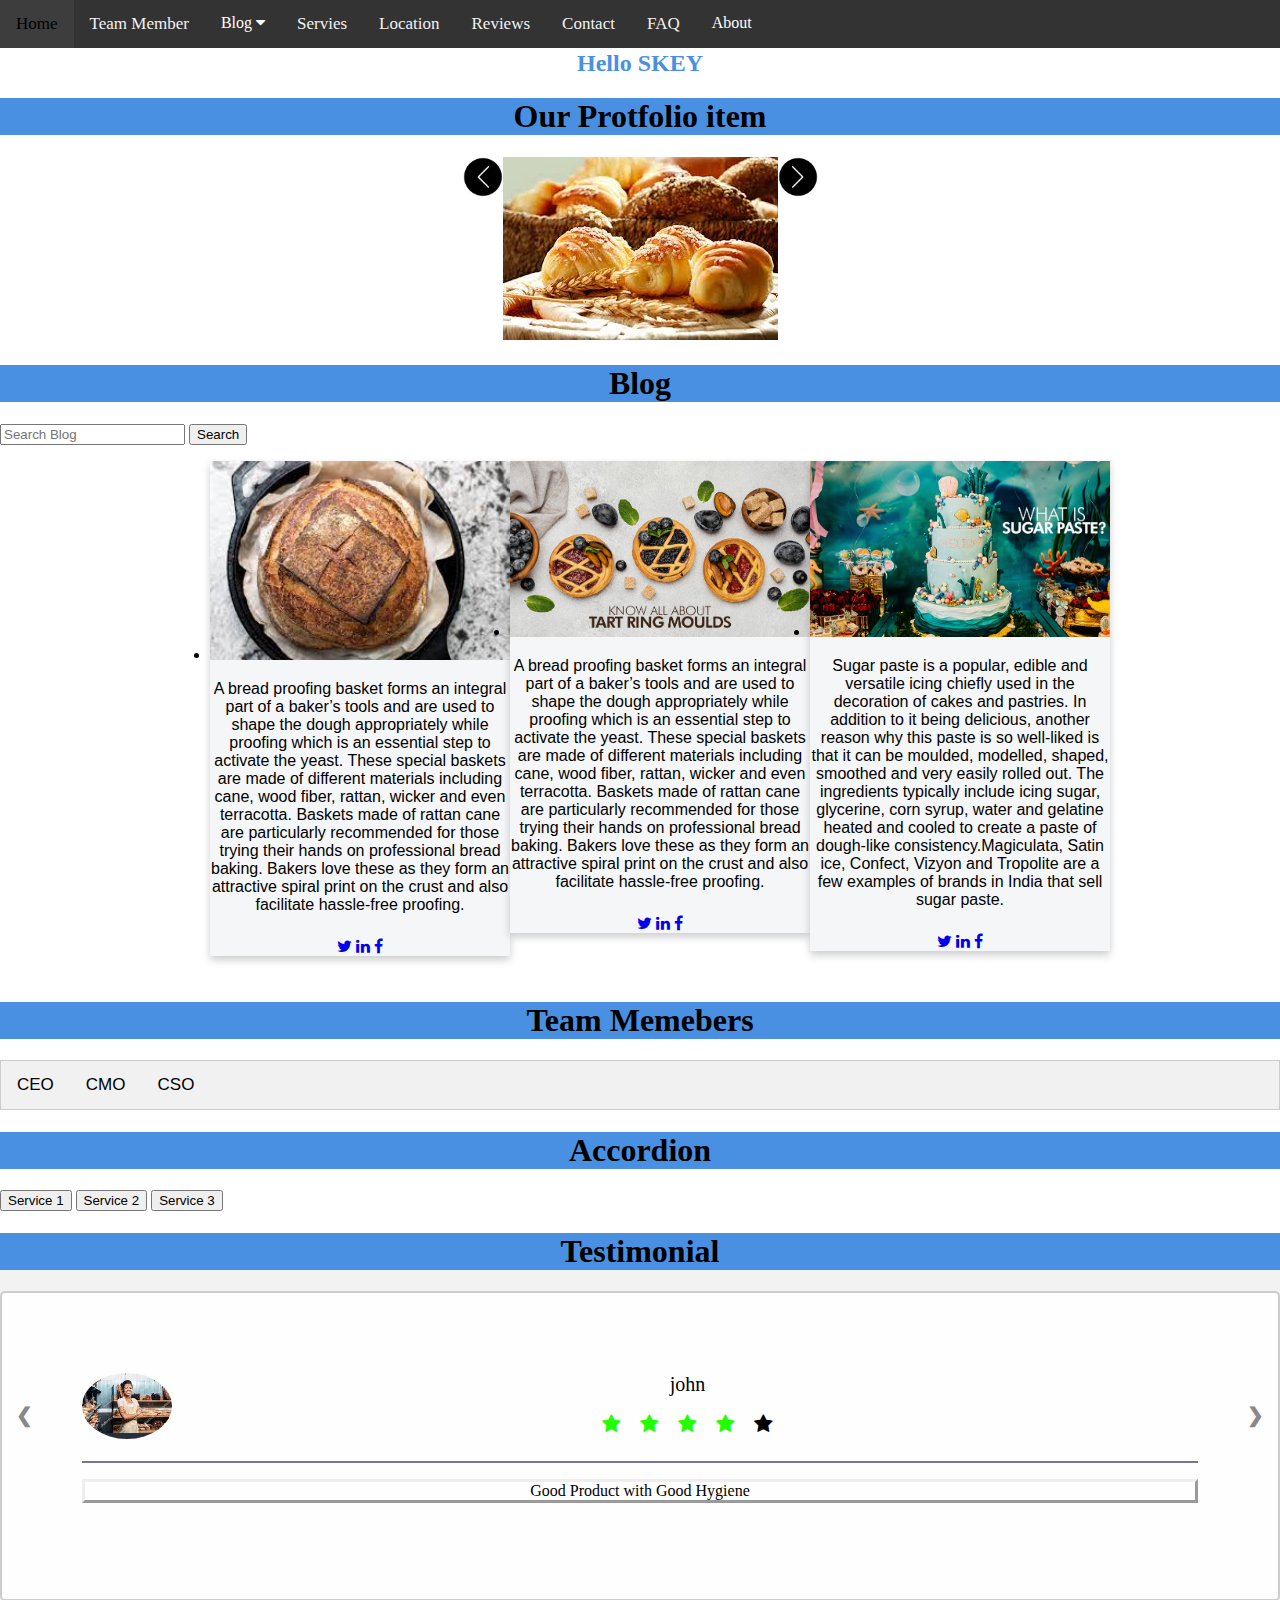
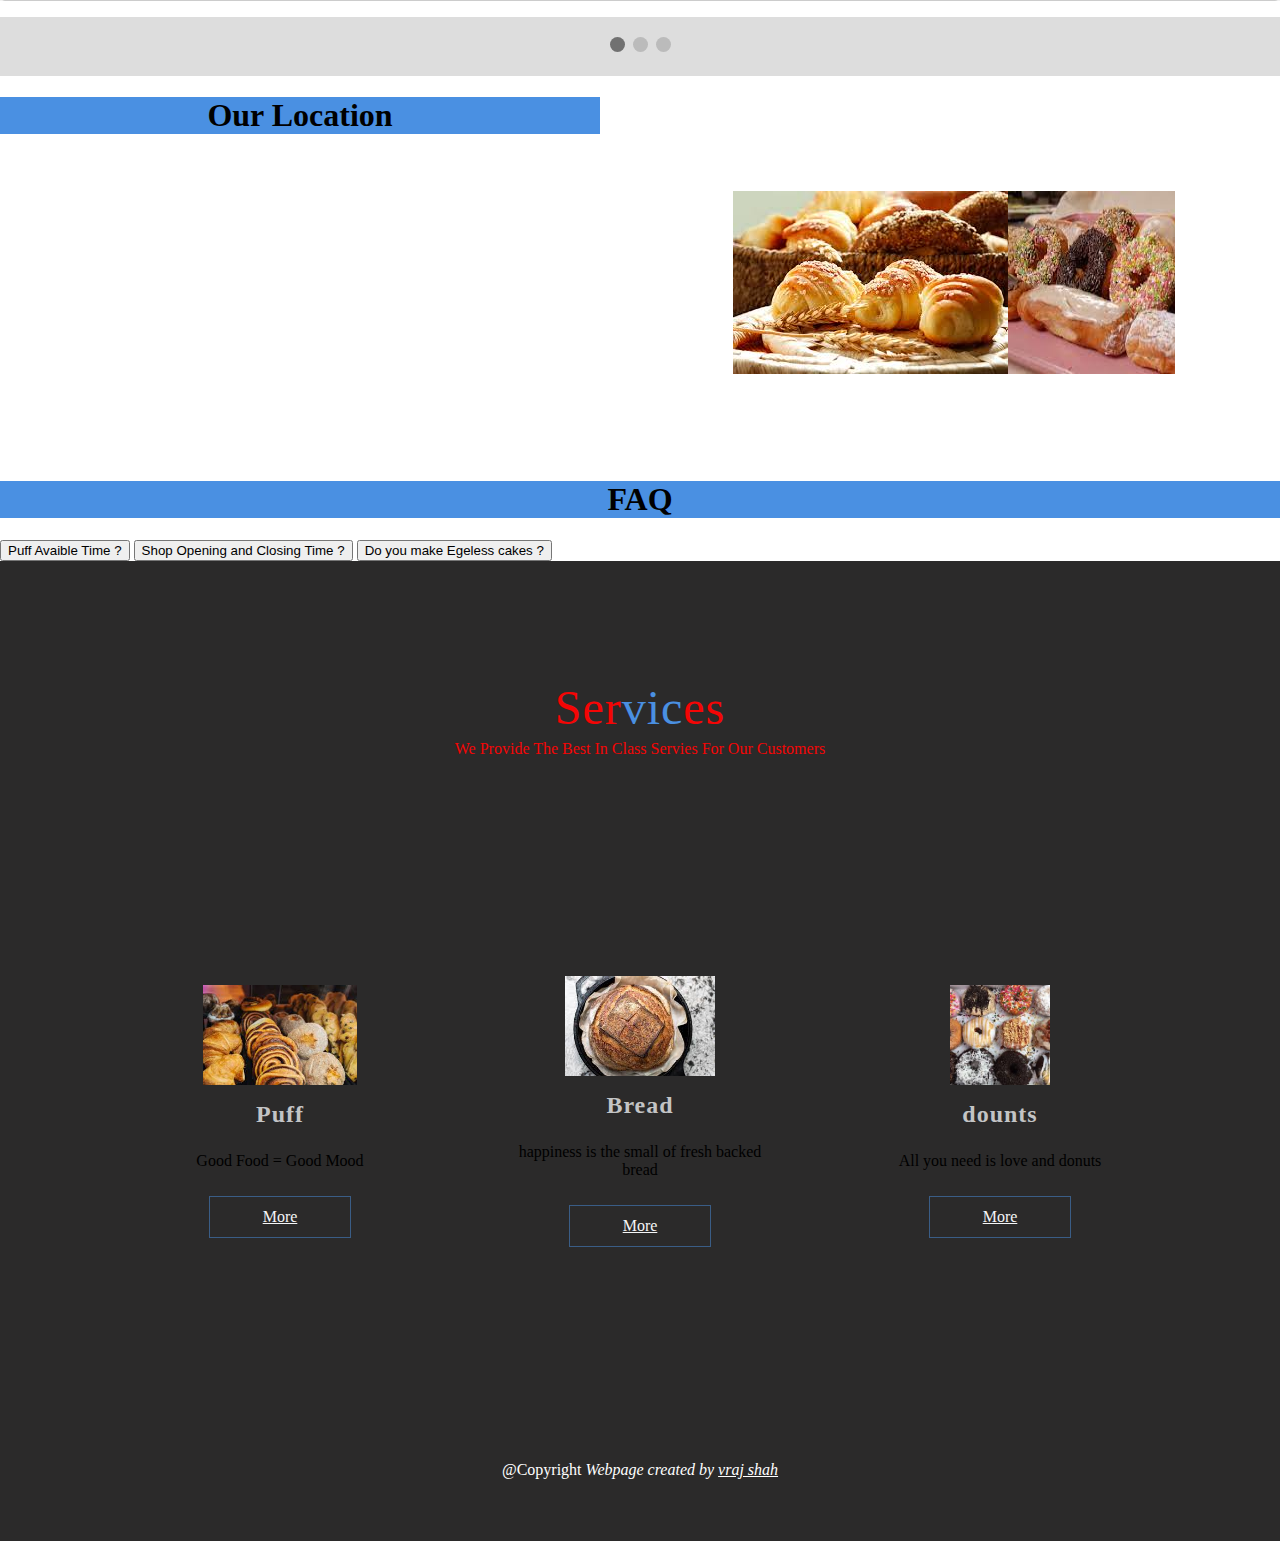
==== commit b7b25bc3: "task done" ====
--- a/index.html
+++ b/index.html
@@ -14,7 +14,7 @@
             content="https://www.google.com/url?sa=i&url=https%3A%2F%2Fwww.bakerykart.com%2Fbaking-world-blog&psig=AOvVaw1qV8MzOr4Lshgkpi6bEdlQ&ust=1676005937783000&source=images&cd=vfe&ved=0CA0QjRxqFwoTCICR0f_Wh_0CFQAAAAAdAAAAABAD"
             />
         <meta property="og:keywords" content="Bakery,Puff,Bread,Dounts">
-        <link rel="stylesheet" href="task.css">
+        <link rel="stylesheet" href="css/task.css">
         <link rel="stylesheet"
             href="https://cdnjs.cloudflare.com/ajax/libs/font-awesome/4.7.0/css/font-awesome.min.css">
     </head>
@@ -52,24 +52,42 @@
             </div>
         </header>
         <main>
-            <h2 style="color:#4a90e2; text-align: center;">Hello SKEY</h2>
+            <h2 style="color:#4a90e2; text-align: center; margin-top: 50px;">Hello SKEY</h2>
             <section class="protfolio" id="protfolio">
                 <h1 style="text-align:center;background-color: #4a90e2;">Our
                     Protfolio item</h1>
                 <div class="port">
-                    <a href="product.html"><img src="img/1_2.jpg" alt="Puff"
+                    <!-- <a href="product.html"><img src="img/1_2.jpg" alt="Puff"
                             width="300" height="250" class="img">
                         <img src="img/1_1.jpg" alt="Puff" width="300"
                             height="250"
                             class="img">
                         <img src="img/1_3.jpg" alt="Puff" width="300"
                             height="250"
-                            class="img"></a>
+                            class="img"></a> -->
+                    <div class="carousel">
+                    <a class="carousel-control-prev" href="#"><img src="img/leftt.png"></a>
+                        <div class="carousel-inner">
+                            <a href="product.html">    
+                                <div class="carousel-item">
+                                    <img src="img/1_1.jpg" alt="puff">
+                                </div>
+                                <div class="carousel-item">
+                                    <img src="img/1_2.jpg" alt="puff">
+                                </div>
+                                <div class="carousel-item">
+                                    <img src="img/1_3.jpg" alt="puff">
+                                </div>
+                            </a>
+                        </div>
+                            <!-- <a class="carousel-control-prev" href="#">&lt;</a> -->
+                    <a class="carousel-control-next" href="#"><img src="img/right.png"></a>
+                    </div>
                 </div>
             </section>
             <section class="blog" id="blog">
                 <h1 style="text-align:center;background-color: #4a90e2;">Blog</h1>
-                 <input type="text" id="search-inp" placeholder="Search posts">
+                 <input type="text" id="search-inp" placeholder="Search Blog">
                 <button id="search-button">Search</button>
                 <ul id="posts">
                     <div class="row">
@@ -217,24 +235,29 @@
                 </div>
             </section>
 
+            
             <section class="accordion">
-                <h1 style="text-align:center;background-color: #4a90e2;">Accordion</h1>
-            <dl>
-                <button class="accordion-header">Service 1</button>
-                <dd class="accordion-content">
-                  <p>Puff</p>
-                </dd>
-                <button class="accordion-header">Service 2</button>
-                <dd class="accordion-content">
-                  <p>Bread</p>
-                </dd>
-                <button class="accordion-header">Service 3</button>
-                <dd class="accordion-content">
-                  <p>Donuts</p>
-                </dd>
-              </dl>
-            </section>
-
+                    <div>
+                        <h1 style="text-align:center;background-color: #4a90e2;">Accordion</h1>
+                        <dl>
+                            <button class="accordion-header">Service 1</button>
+                            <dd class="accordion-content">
+                            <h3>Puff</h3>
+                            <img src="img/1_1.jpg" alt="puff">
+                            </dd>
+                            <button class="accordion-header">Service 2</button>
+                            <dd class="accordion-content">
+                            <h3>Bread</h3>
+                            <img src="img/bread2.jpg" alt="bread">
+                            </dd>
+                            <button class="accordion-header">Service 3</button>
+                            <dd class="accordion-content">
+                            <h3>Donuts</h3>
+                            <img src="img/donuts2.jpg" alt="Donuts">
+                            </dd>
+                        </dl>
+            </section>
+            <section id="Testi">
             <div class="slideshow-container">
                 <h1 style="text-align:center;background-color: #4a90e2;">Testimonial</h1>
                 <div class="testi">
@@ -294,6 +317,7 @@
                 <span class="dot" onclick="currentSlide(2)"></span>
                 <span class="dot" onclick="currentSlide(3)"></span>
             </div>
+            </section>
 
             <!-- ------------------------------------------------------------------>
             <section id="location">
@@ -347,41 +371,43 @@
 
             <section id="FAQ">
                 <h1 style="text-align:center;background-color: #4a90e2;">FAQ</h1>
-            <dl>
+            <div>
                 <button class="accordion-header">Puff Avaible Time ?</button>
-                <dd class="accordion-content">
+                <div class="accordion-content">
                     <img src="img/women.jpg" alt="Avatar"
                         style="width:90px">
+                        <span class="faq">Puff Avaible Time ?</span>
                     <hr style="border-color: rgb(124, 115,
                         156);border-style:
                         solid;">
-                    <p style="border-style: outset">Puff Avaiable time 8Am to 6PM</p>
-                </dd>
-                <button class="accordion-header">Shop Opening anf Closing Time ?</button>
-                <dd class="accordion-content">
+                    <p style="border-style: outset">Answer :- Puff Avaiable time 8Am to 6PM</p>
+                </div>
+                <button class="accordion-header">Shop Opening and Closing Time ?</button>
+                <div class="accordion-content">
                     <img src="img/women.jpg" alt="Avatar"
                         style="width:90px">
+                        <span class="faq" style="">Shop Opening and Closing Time ?</span>
                     <hr style="border-color: rgb(124, 115,
                         156);border-style:
                         solid;">
-                    <p style="border-style: outset">Puff Avaiable time 7Am to 10PM</p>
-                </dd>
-                <button class="accordion-header">Do you make Egeless cakes</button>
-                <dd class="accordion-content">
-                    <img src="img/women.jpg" alt="Avatar"
+                    <p style="border-style: outset">Answer :- We Are open to 7Am to 10PM</p>
+                </div>
+                <button class="accordion-header">Do you make Egeless cakes ?</button>
+                <div class="accordion-content">
+                    <img src="img/men.jpg" alt="Avatar"
                     style="width:90px">
+                    <span class="faq">Do you make Egeless cakes ?</span>
                 <hr style="border-color: rgb(124, 115,
                     156);border-style:
                     solid;">
-                <p style="border-style: outset">Yes we make egeless Cakes</p>
-                </dd>
-              </dl>
-            </section>
-
-
-            <button onclick="topFunction()" id="topbtn" title="Go to top">Top</button>
-
-            <div class="footer">
+                <p style="border-style: outset">Answer :- Yes we make egeless Cakes</p>
+                </div>
+              </div>
+            </section>
+
+
+            <button onclick="topFunction()" id="topbtn" title="Go to top"><img src="img/arrow.png" height="20px" width="20px"></button>
+
                 <section class="services" id="services">
                     <!--heading---------------->
                     <div class="s-heading">
@@ -437,9 +463,11 @@
                         </div>
                     </div>
                 </section>
-            </div>
+                <div class="footer">
+                    @Copyright <i>Webpage created by <u>vraj shah</u></i>
+                </div>
         </main>
-        <script src="index.js"></script>
+        <script src="js/index.js"></script>
     </body>
 
 </html>--- a/css/task.css
+++ b/css/task.css
@@ -0,0 +1,656 @@
+body{
+  margin: 0%;
+  padding : 0%;
+  /* background:linear-gradient(270deg,#fefdfd 30%,#0a0a0a) #080808; */
+}
+@media only screen and(min-width: 601px) {
+.main {
+    width: 100%;
+}
+}
+@media  only screen and (max-width: 600px) {
+  .main {
+      width: 50%;
+  }
+  }
+/* header */
+.navbar {
+  overflow: hidden;
+  background-color: #333;
+  }
+  
+  .navbar a {
+  float:left;
+  font-size: 16px;
+  color: white;
+  text-align: center;
+  padding: 14px 16px;
+  text-decoration: none;
+  }
+
+  .dropdown {
+  float: left;
+  overflow: hidden;
+  }
+
+  .dropdown .dropbtn {
+  cursor: pointer;
+  font-size: 16px;  
+  border: none;
+  outline: none;
+  color: white;
+  padding: 14px 16px;
+  background-color: inherit;
+  font-family: inherit;
+  margin: 0;
+  }
+
+  /* bgcolor on hover */
+  .navbar a:hover, .dropdown:hover .dropbtn, .dropbtn:focus {
+    background-color: rgb(55, 55, 55); 
+  /* background-color: #4a90e2; */
+  }
+
+
+  .dropdown-content {
+  display: none;
+  position: absolute;
+  background-color: #eb0808;
+  min-width: 160px;
+  box-shadow: 0px 8px 16px 0px rgba(0,0,0,0.2);
+  z-index: 0;
+  }
+
+  .dropdown-content a {
+  float: none;
+  color: black;
+  padding: 12px 16px;
+  text-decoration: none;
+  display: block;
+  text-align: left;
+  }
+
+  .show {
+    display: block;
+  }
+
+  /* dropdown hover */
+  .dropdownn {
+    float: left;
+    overflow: hidden;
+    }
+  
+    .dropdownn .dropbtnn {
+    cursor: pointer;
+    font-size: 16px;  
+    border: none;
+    outline: none;
+    color: white;
+    padding: 14px 16px;
+    background-color: inherit;
+    font-family: inherit;
+    margin: 0;
+    }
+  
+    .dropdown-contentt {
+    display: none;
+    position: absolute;
+    background-color: #f9f9f9;
+    min-width: 160px;
+    box-shadow: 0px 8px 16px 0px rgba(0,0,0,0.2);
+    z-index: 0;
+    }
+  
+    .dropdown-contentt a {
+    float: none;
+    color: black;
+    padding: 12px 16px;
+    text-decoration: none;
+    display: block;
+    text-align: left;
+    }
+  
+  .dropdown-contentt a:hover {
+    background-color: #ddd;
+    }
+  
+    .dropdownn:hover .dropdown-contentt {
+    display: block;
+    }
+  
+    .locationheder{
+      display: flex;
+    }
+    
+/* protfolio */
+
+.port {
+  display: flex;
+  justify-content: center;
+}
+
+.img{
+  margin: 10px;
+}
+/* slider */
+
+#slideshow{
+  background-color: rgb(242, 255, 0);
+  width: 100%;
+  height: 100%;
+  align-items: center;
+}
+#slidebox{
+  align-items: center;
+  height: 300px;
+  width: 442px;
+  position: relative;
+  bottom: 10%;
+  top: 30%;
+  left:30%;
+  overflow: hidden;
+  margin-bottom: 0px;
+  
+}
+.slideing{
+  display: flex;
+  animation: slideing 10s infinite ;
+}
+@keyframes slideing {
+  0%{
+      transform: translateX(0);
+  }
+  25%{
+      transform: translateX(-25%);
+  }
+  50%{
+      transform: translateX(-50%);
+  }
+  75%{
+      transform: translateX(-100%);
+  }
+  100%{
+      transform: translateX(-150%);
+  }
+}
+
+/* blog */
+.blog{
+  box-sizing:border-box;
+  height: 100%;
+  width: 100%;
+}
+/* Team Member */
+.teammember{
+  box-sizing:border-box;
+}
+.card{
+  width: 300px;
+  margin: 10px;
+  align-items: center;
+  background-color: #f5f6f7;
+}
+.row{
+  display: flex;
+  justify-content: center;
+}
+.title {
+color: grey;
+}
+.t-btn {
+border: none;
+outline: 0;
+display: inline-block;
+padding: 8px;
+color: white;
+background-color: #000;
+text-align: center;
+cursor: pointer;
+width: 100%;
+}
+.t-btn:hover {
+background-color: #555;
+}
+
+/* testi */
+
+
+.fa {
+  font-size: 25px;
+}
+
+.checked {
+  color: rgb(34, 255, 0);
+}
+.testi {
+border: 2px solid #ccc;
+background-color: #fffefe;
+border-radius: 5px;
+padding: 16px;
+margin: 16px 0
+}
+
+.testi::after {
+content: "";
+clear: both;
+display: table;
+}
+
+.testi img {
+float: left;
+margin-right: 20px;
+border-radius: 50%;
+}
+
+.testi span {
+font-size: 20px;
+margin-right: 15px;
+}
+
+
+/* testi slider */
+/* Slideshow container */
+.slideshow-container {
+  position: relative;
+  background: #f1f1f1f1;
+}
+
+/* Slides */
+.testi {
+  display: none;
+  padding: 80px;
+  text-align: center;
+}
+
+/* Next & previous buttons */
+.prev, .next {
+  cursor: pointer;
+  position: absolute;
+  top: 50%;
+  width: auto;
+  margin-top: -30px;
+  padding: 16px;
+  color: #888;
+  font-weight: bold;
+  font-size: 20px;
+  border-radius: 0 3px 3px 0;
+  user-select: none;
+}
+
+/* Position the "next button" to the right */
+.next {
+  position: absolute;
+  right: 0;
+  border-radius: 3px 0 0 3px;
+}
+
+/* On hover, add a black background color with a little bit see-through */
+.prev:hover, .next:hover {
+  background-color: rgba(0,0,0,0.8);
+  color: white;
+}
+
+/* The dot/bullet/indicator container */
+.dot-container {
+    text-align: center;
+    padding: 20px;
+    background: #ddd;
+}
+
+/* The dots/bullets/indicators */
+.dot {
+  cursor: pointer;
+  height: 15px;
+  width: 15px;
+  margin: 0 2px;
+  background-color: #bbb;
+  border-radius: 50%;
+  display: inline-block;
+  transition: background-color 0.6s ease;
+}
+
+/* Add a background color to the active dot/circle */
+.active, .dot:hover {
+  background-color: #717171;
+}
+
+
+/* footer */
+
+.footer { 
+width: 100%;
+height: 80px;
+background-color: rgb(43, 42, 42);
+color: white;
+text-align: center;
+}
+.card {
+  box-shadow: 0 4px 8px 0 rgba(0, 0, 0, 0.2);
+  max-width: 300px;
+  margin: auto;
+  text-align: center;
+  font-family: arial;
+}
+
+
+
+/* card view */
+.services{
+  background-color: rgb(43, 42, 42);
+width:100%;
+height: 100vh;
+display: flex;
+flex-direction: column;
+justify-content: space-evenly;
+align-items: center;
+}
+.s-heading{
+text-align:center;
+}
+.s-heading h1{
+color:#f50505;
+font-size: 3rem;
+font-weight: 400;
+letter-spacing: 1px;
+margin: 0px;
+}
+.s-heading p{
+color:#f50505;
+font-size: 1rem;
+margin: 5px;
+text-align: center;
+}
+.s-box-container{
+width:100%;
+display: flex;
+justify-content: center;
+align-items: center;
+}
+.s-box{
+display:flex;
+flex-direction: column;
+justify-content: center;
+align-items: center;
+border-radius: 10px;
+width:300px;
+padding: 20px 25px;
+height: 400px;
+box-sizing: border-box;
+margin: 30px;
+position: relative;
+}
+.s-box img{
+height: 100px;
+}
+.s-box h1{
+color:#c3c4c5;
+letter-spacing: 1px;
+font-size: 1.5rem;
+margin-bottom: 8px;
+
+}
+.s-box p{
+color:"#4a90e2";
+text-align: center;
+}
+.s-btn{
+width: 140px;
+height: 40px;
+border:1px solid rgba(74,144,226,0.50);
+display: flex;
+justify-content: center;
+align-items: center;
+color:#f5f6f7;
+margin-top:10px; 
+}
+.s-box:hover{
+box-shadow: 2px 2px 30px rgba(47, 47, 47, 0.975); 
+}
+.s-btn:hover{
+background-color:#4a90e2;
+color:#FFFFFF;
+}
+.s-box:hover .bar{
+display: block;
+}
+
+
+/* The Modal (background) */
+.modal {
+  display: none; /* Hidden by default */
+  position: fixed; /* Stay in place */
+  z-index: 1; /* Sit on top */
+  padding-top: 100px; /* Location of the box */
+  left: 0;
+  top: 0;
+  width: 100%; /* Full width */
+  height: 100%; /* Full height */
+  overflow: auto; /* Enable scroll if needed */
+  background-color: rgb(0,0,0); /* Fallback color */
+  background-color: rgba(0,0,0,0.4); /* Black w/ opacity */
+}
+
+/* Modal Content */
+.modal-content {
+  background-color: #fd0707;
+  margin: auto;
+  padding: 20px;
+  border: 1px solid #888;
+  width: 80%;
+}
+
+/* The Close Button */
+.close {
+  color: #131313;
+  float: right;
+  font-size: 28px;
+  font-weight: bold;
+}
+
+.close:hover,
+.close:focus {
+  color: #000;
+  text-decoration: none;
+  cursor: pointer;
+}
+
+
+/* search bar for blog */
+
+#myInput {
+  background-position: 10px 12px;
+  background-repeat: no-repeat;
+  width: 90%;
+  align-items: center;
+  font-size: 16px;
+  padding: 12px 20px 12px 40px;
+  border: 1px solid #121212;
+  margin-bottom: 12px;
+}
+/* hamburger */
+/* .navbar #myLinks {
+  display: none;
+}
+
+.navbar a {
+  float: left;
+  color: white;
+  padding: 14px 16px;
+  text-decoration: none;
+  font-size: 17px;
+}
+
+.navbar a.icon {
+  float: right;
+}
+
+.navbar a:hover {
+  background-color: #ddd;
+  color: black;
+}
+
+.active {
+  background-color: #272928;
+  color: white;
+} */
+
+
+/* tab animation */
+
+/* Style the tab */
+.tab {
+  overflow: hidden;
+  border: 1px solid #ccc;
+  background-color: #f1f1f1;
+}
+
+/* Style the buttons inside the tab */
+.tab button {
+  background-color: inherit;
+  float: left;
+  border: none;
+  outline: none;
+  cursor: pointer;
+  padding: 14px 16px;
+  transition: 0.3s;
+  font-size: 17px;
+}
+
+/* Change background color of buttons on hover */
+.tab button:hover {
+  background-color: inherit;
+}
+
+/* Create an active/current tablink class */
+.tab button.active {
+  background-color: #3f3e3e;
+}
+
+/* Style the tab content */
+.tabcontent {
+  display: none;
+  padding: 6px 12px;
+  border: 1px solid #292929;
+  border-top: none;
+}
+
+/* hamburger */
+.topnav {
+  overflow: hidden;
+  background-color: #333;
+}
+
+.topnav a {
+  float: left;
+  display: block;
+  color: #f2f2f2;
+  text-align: center;
+  padding: 14px 16px;
+  text-decoration: none;
+  font-size: 17px;
+}
+
+.topnav a:hover {
+  background-color: #3d3d3d;
+  color: black;
+}
+
+.topnav a.active {
+  background-color: #2a2b2a;
+  color: rgb(44, 43, 43);
+}
+
+.topnav .icon {
+  display: none;
+}
+
+@media screen and (max-width: 600px) {
+  .topnav a:not(:first-child) {display: none;}
+  .topnav a.icon {
+    float: right;
+    display: block;
+  }
+}
+
+@media screen and (max-width: 600px) {
+  .topnav.responsive {position: relative;}
+  .topnav.responsive .icon {
+    position: absolute;
+    right: 0;
+    top: 0;
+  }
+  .topnav.responsive a {
+    float: none;
+    display: block;
+    text-align: left;
+  }
+}
+
+
+/* sticky header */
+
+#header {
+  position: fixed;
+  top: 0;
+  width: 100%;
+  background-color: #fff;
+  z-index: 1;
+}
+
+/* Accordion */
+.accordion-content {
+  display: none;
+}
+
+
+/* scroll up */
+#topbtn {
+  display: none;
+  position: fixed;
+  bottom: 20px;
+  right: 30px;
+  z-index: 99;
+  font-size: 18px;
+  border: none;
+  outline: none;
+  background-color: #000;
+  color: white;
+  cursor: pointer;
+  padding: 15px;
+  border-radius: 4px;
+}
+
+#topbtn:hover {
+  background-color: #3f3f3f;
+}
+
+/* faq */
+.faq {
+  font-size: 28px;
+  margin-right: 25px;
+}
+/* carousel */
+.carousel-item {
+  display: none;
+  background-color: white;
+}
+
+.carousel-item.active {
+  display: block;
+  background-color: white;
+
+}
+
+.carousel{
+  display: flex;
+}
+.carousel-control-prev{
+  display: flex;
+  height: 40px;
+}
+
+.carousel-control-next{
+  display: flex;
+  height: 40px;
+
+}
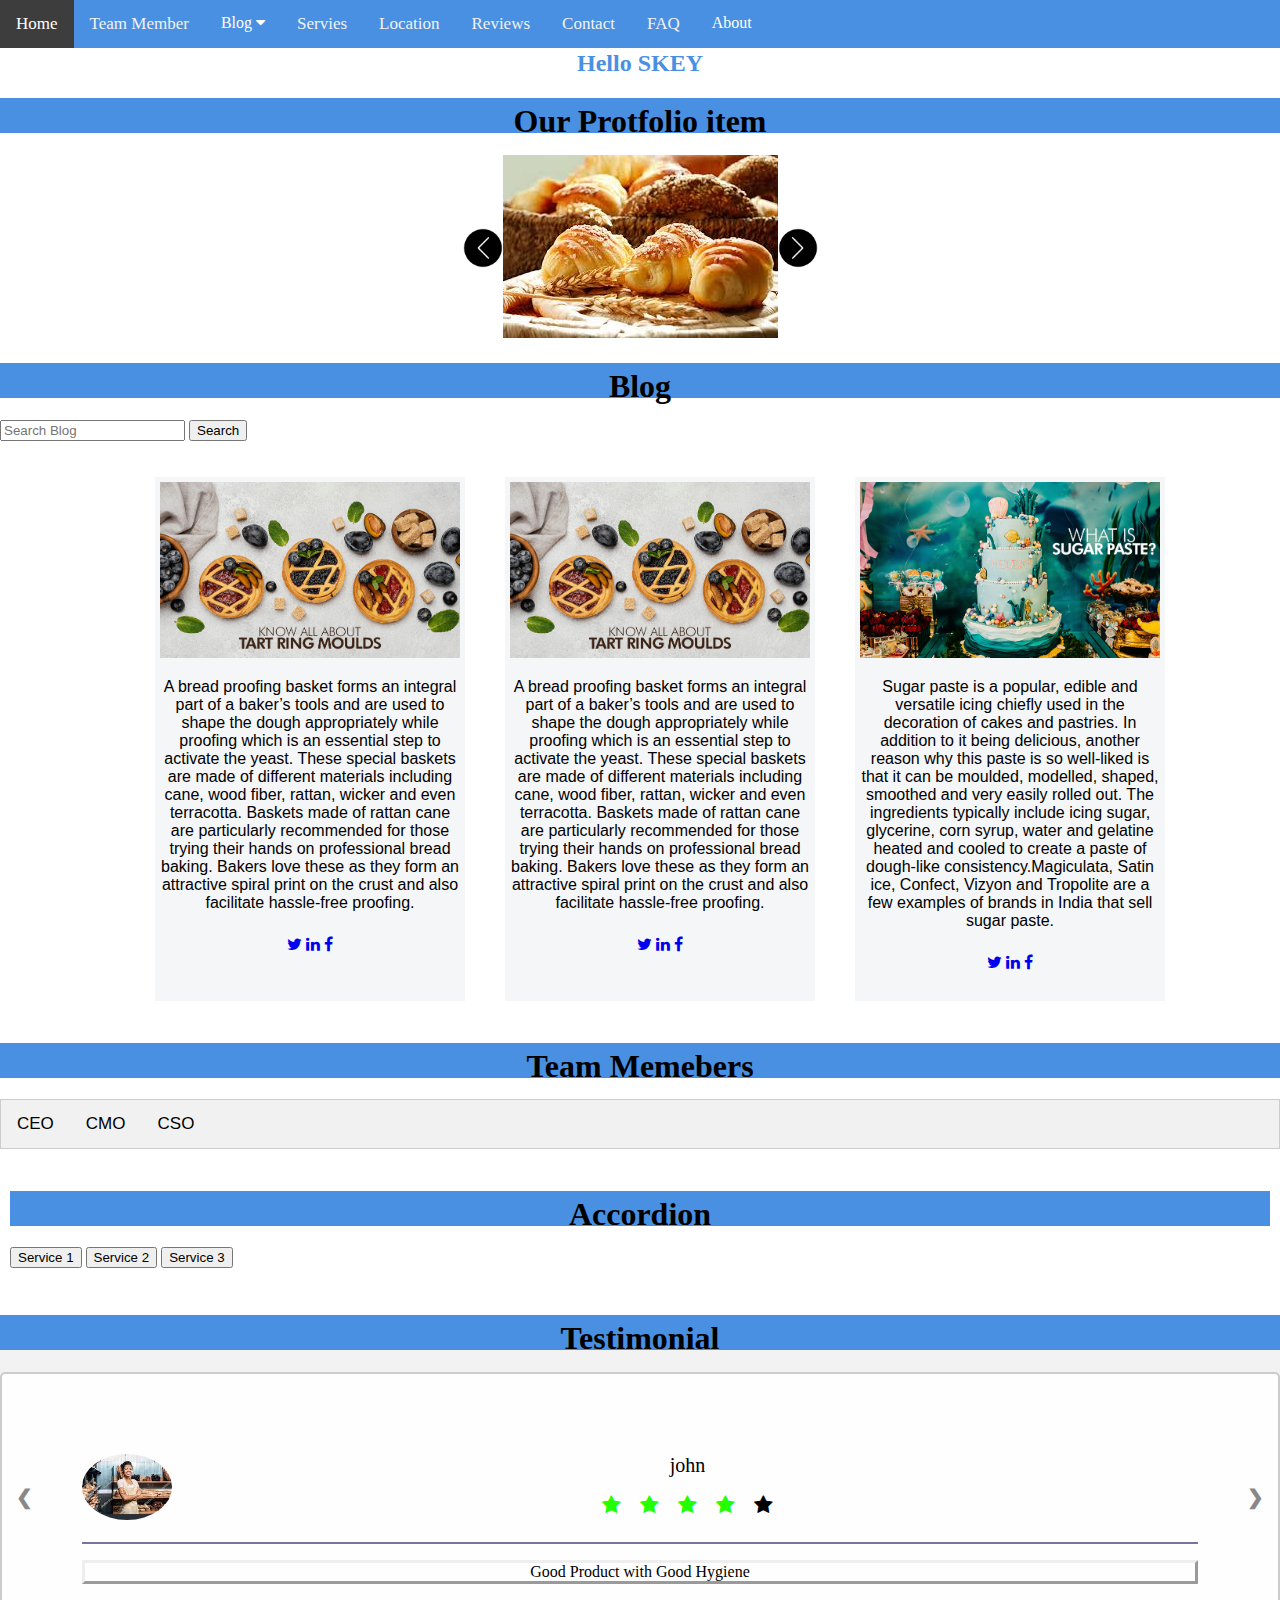
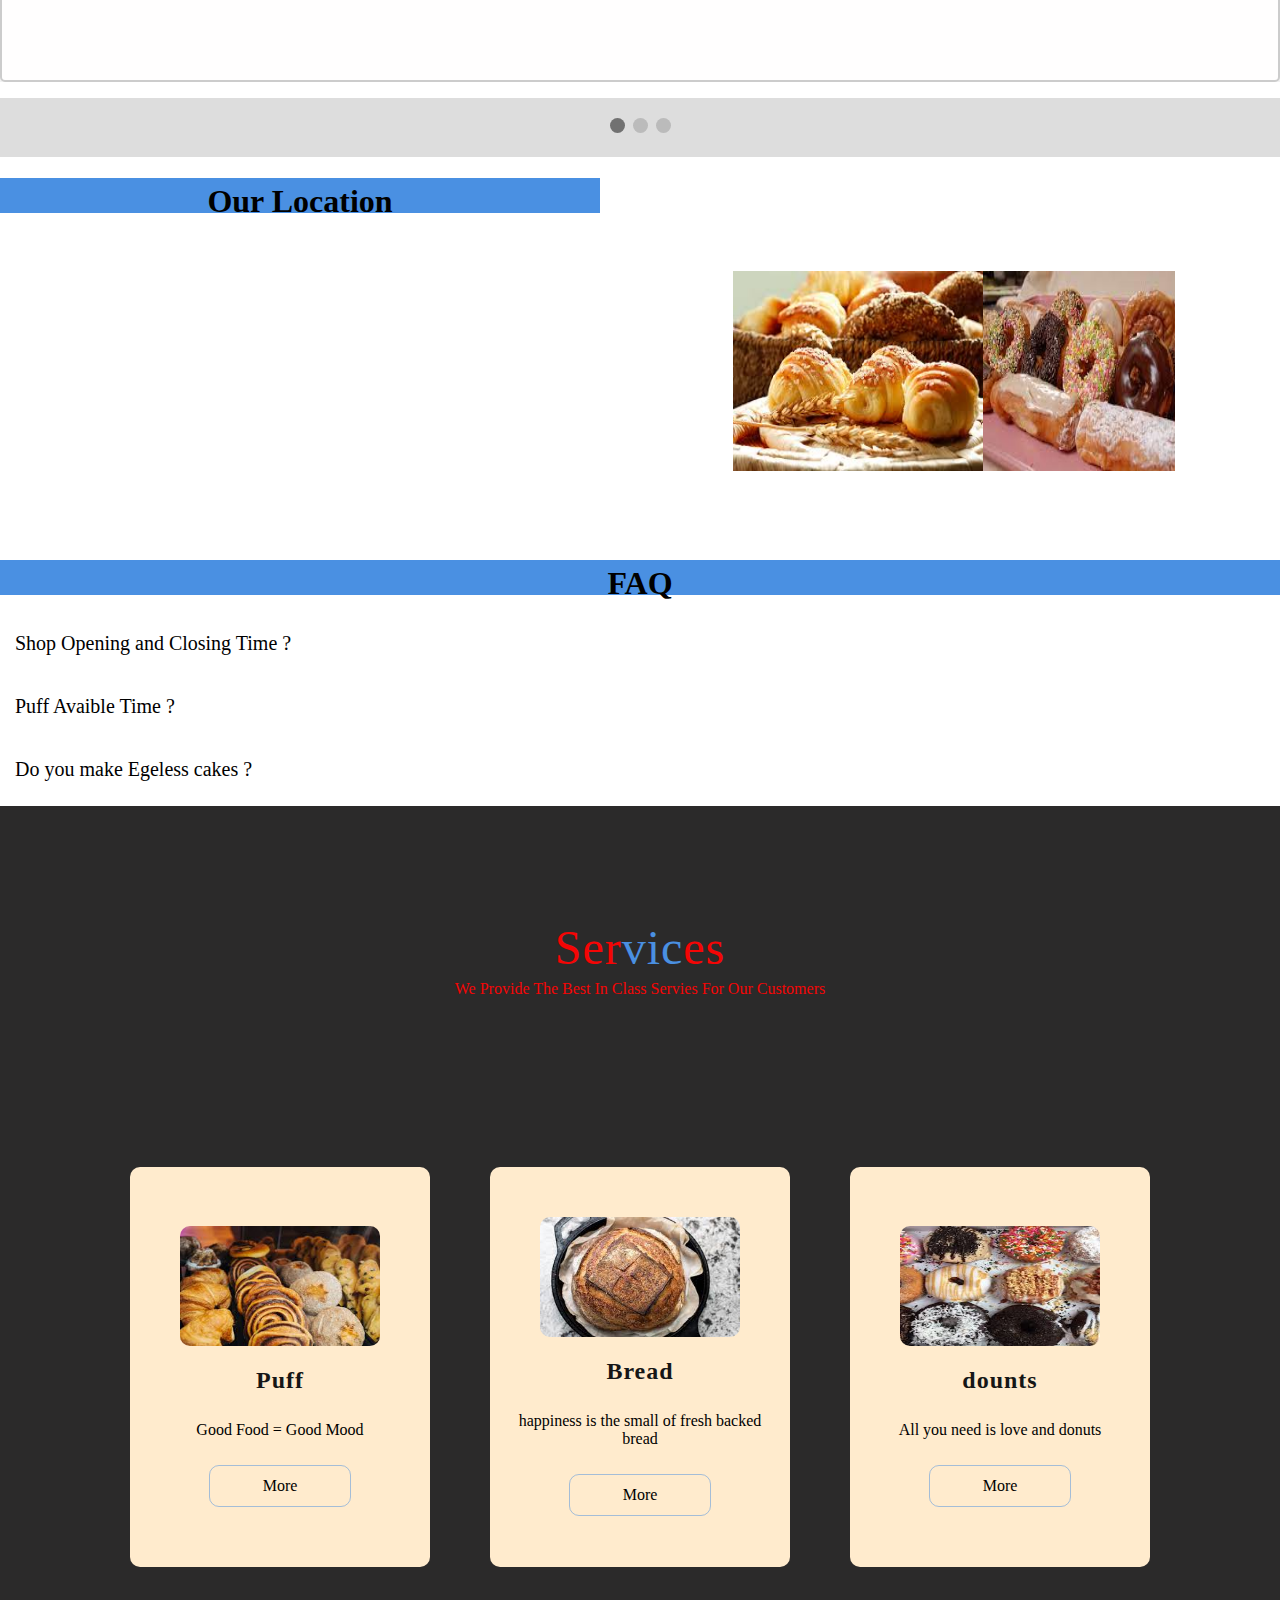
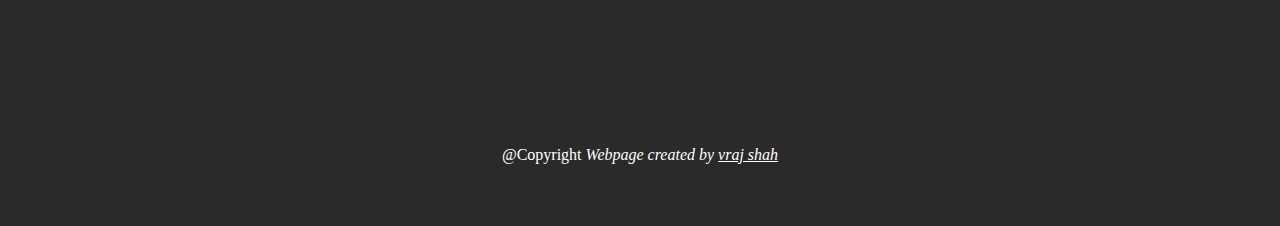
==== commit c731fcfd: "Completed work" ====
--- a/index.html
+++ b/index.html
@@ -24,10 +24,10 @@
                 <div class="navbar">
                     <a href="#protfolio">Home</a>
                     <a href="#teammember">Team Member</a>
-                    <div class="dropdown">
-                        <button class="dropbtn" onclick="dropbutton()">Blog  <i class="fa fa-caret-down"></i>
+                    <div class="dropdown" >
+                        <button class="dropbtn" onclick="dropbutton()" onblur="document.querySelector('#myDropdown').classList.remove('show')">Blog  <i class="fa fa-caret-down"></i>
                         </button>
-                        <div class="dropdown-content" id="myDropdown">
+                        <div class="dropdown-content" id="myDropdown" >
                             <a href="blog.html">Create blog</a>
                         </div>
                     </div>
@@ -87,13 +87,15 @@
             </section>
             <section class="blog" id="blog">
                 <h1 style="text-align:center;background-color: #4a90e2;">Blog</h1>
-                 <input type="text" id="search-inp" placeholder="Search Blog">
-                <button id="search-button">Search</button>
+                <!-- <div class="searchandbtn"> -->
+                    <input type="text" id="search-inp" placeholder="Search Blog">
+                    <button id="search-button">Search</button>
+                <!-- </div> -->
                 <ul id="posts">
                     <div class="row">
                         <li class="post">
                             <div class="card">
-                                <img src="img/bread2.jpg" alt="bread"
+                                <img src="img/blog.jpg" alt="bread"
                                     style="width:100%;">
                                 <p id="search">A bread proofing basket forms an
                                     integral
@@ -242,18 +244,21 @@
                         <dl>
                             <button class="accordion-header">Service 1</button>
                             <dd class="accordion-content">
-                            <h3>Puff</h3>
+                            <!-- <h3>Puff</h3> -->
+                            <h2 style="color:rgb(10, 12, 10);font-family: Verdana, Geneva, Tahoma, sans-serif;">Puff</h2>
                             <img src="img/1_1.jpg" alt="puff">
                             </dd>
                             <button class="accordion-header">Service 2</button>
                             <dd class="accordion-content">
-                            <h3>Bread</h3>
+                            <!-- <h3>Bread</h3> -->
+                            <h2 style="color:rgb(10, 12, 10); font-family: Verdana, Geneva, Tahoma, sans-serif;">Bread</h2>
                             <img src="img/bread2.jpg" alt="bread">
                             </dd>
                             <button class="accordion-header">Service 3</button>
                             <dd class="accordion-content">
-                            <h3>Donuts</h3>
-                            <img src="img/donuts2.jpg" alt="Donuts">
+                            <h2 style="color:rgb(10, 12, 10);font-family: Verdana, Geneva, Tahoma, sans-serif;">Donuts</h2>
+                            <!-- <h3>Donuts</h3> -->
+                            <img src="img/donuts3.jpg" alt="Donuts">
                             </dd>
                         </dl>
             </section>
@@ -369,7 +374,7 @@
                 </div>
             </section>
 
-            <section id="FAQ">
+            <!-- <section id="FAQ">
                 <h1 style="text-align:center;background-color: #4a90e2;">FAQ</h1>
             <div>
                 <button class="accordion-header">Puff Avaible Time ?</button>
@@ -403,6 +408,35 @@
                 <p style="border-style: outset">Answer :- Yes we make egeless Cakes</p>
                 </div>
               </div>
+            </section> -->
+            <section id="FAQ">
+                <h1 style="text-align:center;background-color: #4a90e2;">FAQ</h1>
+                <div class="layout">
+                    <div class="accordion">
+                        <div class="accordion__question">
+                            <p>Shop Opening and Closing Time ?</p>
+                        </div>
+                        <div class="accordion__answer">
+                            <p>We Are open to 7Am to 10PM</p>
+                        </div>
+                    </div>
+                    <div class="accordion">
+                        <div class="accordion__question">
+                            <p>Puff Avaible Time ?</p>
+                        </div>
+                        <div class="accordion__answer">
+                            <p>Puff Avaiable time 8Am to 6PM</p>
+                        </div>
+                    </div>
+                    <div class="accordion">
+                        <div class="accordion__question">
+                            <p>Do you make Egeless cakes ?</p>
+                        </div>
+                        <div class="accordion__answer">
+                            <p>Yes we make egeless Cakes</p>
+                        </div>
+                    </div>
+                </div>
             </section>
 
 
--- a/css/task.css
+++ b/css/task.css
@@ -3,14 +3,14 @@
   padding : 0%;
   /* background:linear-gradient(270deg,#fefdfd 30%,#0a0a0a) #080808; */
 }
-@media only screen and(min-width: 601px) {
+@media only screen and(min-width: 461px) {
 .main {
     width: 100%;
 }
 }
-@media  only screen and (max-width: 600px) {
+@media  only screen and (max-width: 460px) {
   .main {
-      width: 50%;
+      width: 100%;
   }
   }
 /* header */
@@ -56,7 +56,7 @@
   display: none;
   position: absolute;
   background-color: #eb0808;
-  min-width: 160px;
+  /* min-width: 160px; */
   box-shadow: 0px 8px 16px 0px rgba(0,0,0,0.2);
   z-index: 0;
   }
@@ -95,7 +95,7 @@
     .dropdown-contentt {
     display: none;
     position: absolute;
-    background-color: #f9f9f9;
+    background-color:lightslategray;
     min-width: 160px;
     box-shadow: 0px 8px 16px 0px rgba(0,0,0,0.2);
     z-index: 0;
@@ -155,6 +155,8 @@
 .slideing{
   display: flex;
   animation: slideing 10s infinite ;
+  width: 250px;
+  height: 200px;
 }
 @keyframes slideing {
   0%{
@@ -190,9 +192,17 @@
   align-items: center;
   background-color: #f5f6f7;
 }
+.post{
+  width: 300px;
+  margin: 20px;
+  padding: 5px;
+  align-items: center;
+  background-color: #f5f6f7;
+}
 .row{
   display: flex;
   justify-content: center;
+  list-style-type:none;
 }
 .title {
 color: grey;
@@ -320,12 +330,13 @@
 .footer { 
 width: 100%;
 height: 80px;
+padding-top: 40px;
 background-color: rgb(43, 42, 42);
 color: white;
 text-align: center;
 }
 .card {
-  box-shadow: 0 4px 8px 0 rgba(0, 0, 0, 0.2);
+  /* box-shadow: 0 4px 8px 0 rgba(0, 0, 0, 0.2); */
   max-width: 300px;
   margin: auto;
   text-align: center;
@@ -336,7 +347,7 @@
 
 /* card view */
 .services{
-  background-color: rgb(43, 42, 42);
+background-color: rgb(43, 42, 42);
 width:100%;
 height: 100vh;
 display: flex;
@@ -357,7 +368,7 @@
 .s-heading p{
 color:#f50505;
 font-size: 1rem;
-margin: 5px;
+margin: 30px;
 text-align: center;
 }
 .s-box-container{
@@ -378,12 +389,15 @@
 box-sizing: border-box;
 margin: 30px;
 position: relative;
+background-color: blanchedalmond;
 }
 .s-box img{
-height: 100px;
+  height: 120px;
+  width: 200px;
+  border-radius: 10px;
 }
 .s-box h1{
-color:#c3c4c5;
+color:#161616;;
 letter-spacing: 1px;
 font-size: 1.5rem;
 margin-bottom: 8px;
@@ -400,8 +414,10 @@
 display: flex;
 justify-content: center;
 align-items: center;
-color:#f5f6f7;
-margin-top:10px; 
+color:unset;
+margin-top:10px;
+text-decoration: none;
+border-radius: 10px;
 }
 .s-box:hover{
 box-shadow: 2px 2px 30px rgba(47, 47, 47, 0.975); 
@@ -502,6 +518,7 @@
   overflow: hidden;
   border: 1px solid #ccc;
   background-color: #f1f1f1;
+
 }
 
 /* Style the buttons inside the tab */
@@ -552,7 +569,7 @@
 
 .topnav a:hover {
   background-color: #3d3d3d;
-  color: black;
+  color: white;
 }
 
 .topnav a.active {
@@ -643,14 +660,67 @@
 
 .carousel{
   display: flex;
+
 }
 .carousel-control-prev{
   display: flex;
   height: 40px;
+  margin-top: auto;
+  margin-bottom: auto;
 }
 
 .carousel-control-next{
   display: flex;
   height: 40px;
-
-}
+  margin-top: auto;
+  margin-bottom: auto;
+
+}
+
+h1{
+  padding: 5px;
+  height: 25px;
+}
+
+.searchandbtn{
+  margin-left: auto;
+  margin-right: auto;
+}
+
+.accordion {
+  padding: 10px;
+  margin-top: 10px;
+  margin-bottom: 10px;
+  background: white;
+  border-radius: 10px;
+}
+
+.accordion__question p {
+  margin: 5px;
+  padding: 0;
+  /* font-family: monospace; */
+  font-size: 20px;
+}
+
+.accordion__answer p {
+  margin: 5px;
+  padding: 10px;
+  font-size: large;
+  /* font-family: Verdana, Geneva, Tahoma, sans-serif; */
+  font-family: 'Times New Roman', Times, serif;
+  color: rgb(195, 181, 181);
+  background: rgb(17, 19, 18);
+  border-radius: 10px;
+}
+
+.accordion:hover {
+  cursor: pointer;
+}
+
+.accordion__answer {
+  display: none;
+}
+
+.accordion.active .accordion__answer {
+  display: block;
+}
